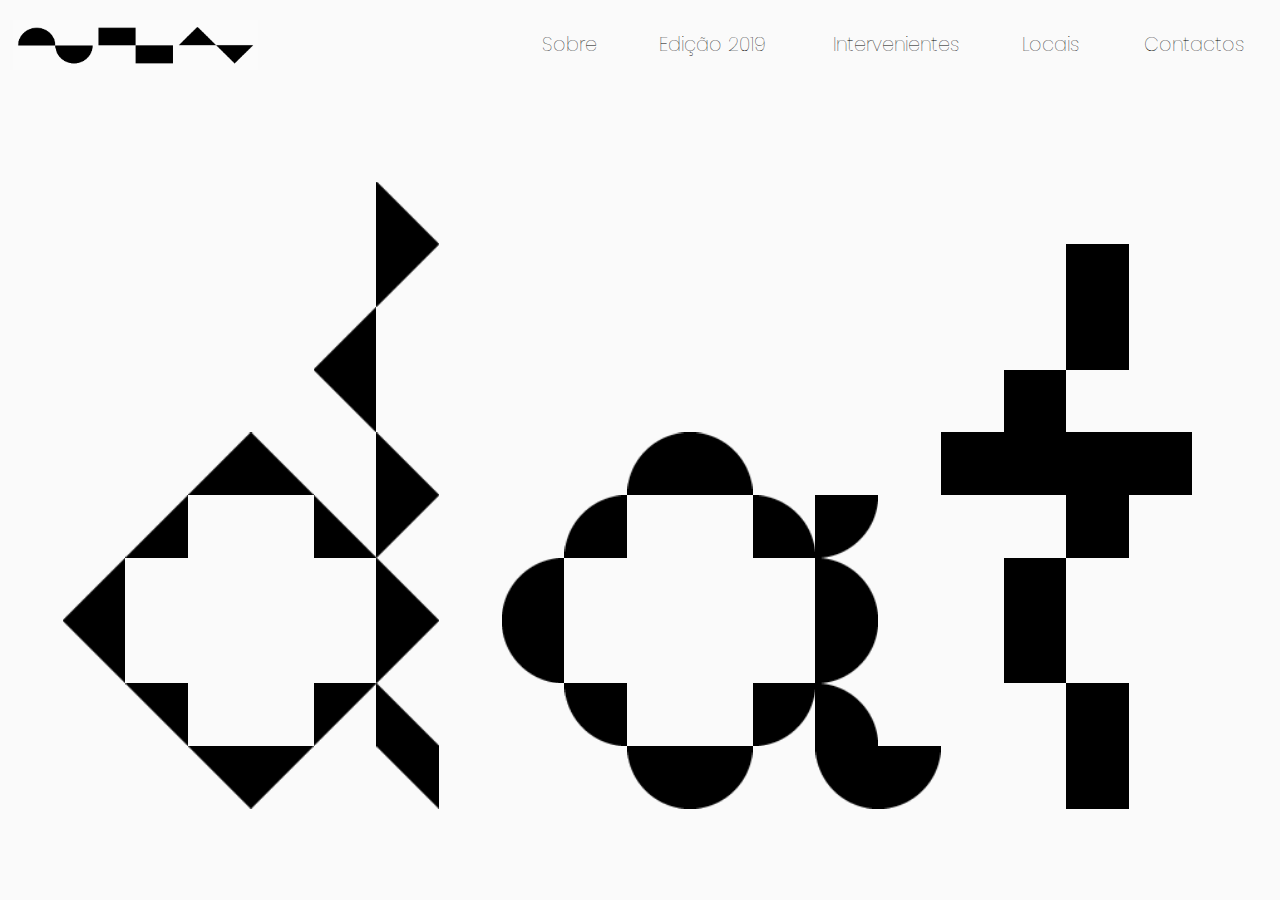
==== index.html @ 5a1252c8 "just... a lot" ====
<!DOCTYPE html>
<html lang="pt">
<head>
    <meta charset="UTF-8">
    <title>DAT - Design, Arte e Tecnologia</title>

    <meta name="viewport" content="width=device-width, initial-scale=1">
    <link rel="stylesheet" href="css/style.css">
    <script src="JavaScript/p5.js"></script>
    <script src="JavaScript/sketch.js"></script>
    <link href="https://fonts.googleapis.com/css?family=Poppins:300,400,600" rel="stylesheet">

</head>

<body>

<header>
    <a href="index.html"><img src="images/logo.gif" height="75" width="360" alt="DAT">
    </a>
    <nav>
        <img src="images/menu.png" height="512" width="512" alt="menu hamburger">
        <ul>
            <li id="sobreID">Sobre</li>
            <li id="edicao2019ID">Edição 2019</li>
            <li id="intervenientesID">Intervenientes</li>
            <li id="locaisID">Locais</li>
            <li id="contactosID">Contactos</li>
        </ul>
    </nav>
</header>

<main>

    <div id="processingcanvas"></div>
    <hr>
    <div id="sobre">
        <h3 class="showSeccao">Sobre</h3>
        <div class="titulos">
            <p class="triangulos">design,</p>
            <p class="circulos">arte e</p>
            <p class="quadrados">tecnologia</p>
        </div>
        <p class="texto">
            “DAT: Design, Arte & Tecnologia” é um ciclo de conferências, conversas e workshops.
            Que se vai realizar anualmente no âmbito dos cursos de Licenciatura e Mestrado em Design e Multimédia
            da Faculdade de Ciências e de Tecnologia da Universidade de Coimbra. A primeira edição decorrerá em
            Abril de 2018, e terá a duração de 2 ou 3 dias que poderão ter lugar, em vários locais da cidade de
            Coimbra, como por exemplo no auditório do Museu da Ciência, no DARQ e no DEI. Esta acção de divulgação
            pública dentro e fora da Faculdade pretende não só mostrar o trabalho de diferentes profissionais cujo
            trabalho é amplamente reconhecido, como contribuir para a divulgação do cursos, os primeiros nesta área
            leccionados na Universidade de Coimbra. O programa é constituído por convidados de diversas áreas
            (Design Gráfico, Tipografia, Design de Interacção, Web Design, Arquitectura, Teoria do Design, Arte,
            Ilustração, Arte computacional, Cinema, etc.)
        </p>
    </div>
    <hr>
    <div id="edicao2019">
        <h3 class="showSeccao">Edição 2019</h3>
        <div id="edicao2019flex">
            <!-- primeiro til-->
            <div>
                <div class="agenda">
                </div>
                <div class="divHover">
                    <svg xmlns="http://www.w3.org/2000/svg" viewBox="0 300 515 250">
                        <path id="esquerdo0" d="M0 425L250 425l-125 -125z"></path>
                        <path id="direito0" d="M250 425L500 425l-125 125z"></path>
                        <g id="numero0" clip-path="url(#a)">
                            <path d="M218.41 455.39v-6.59l-6.56 6.59zm0 13.15L225 462l-6.59-6.56zm-6.56-6.54v-6.56l-6.59 6.56zm-6.59 6.59V462l-6.56 6.59zm13.15 13.15v-13.19l-6.56 6.59zm0 13.15l6.59-6.56-6.59-6.59zm0 13.15v-13.19l-6.56 6.59zm-32.87-52.61v-6.59a6.56 6.56 0 0 0-6.56 6.59zm0 13.15a6.6 6.6 0 0 0 6.59-6.59 6.6 6.6 0 0 0-6.59-6.56zM179 462v-6.56a6.34 6.34 0 0 0-4.65 1.93 6.27 6.27 0 0 0-1.93 4.63zm-6.59 6.59V462a6.56 6.56 0 0 0-6.56 6.59zm13.15 13.15v-13.19a6.58 6.58 0 0 0 0 13.15m0 13.15a6.57 6.57 0 0 0 4.65-11.22 6.3 6.3 0 0 0-4.65-1.93zm0 13.15v-13.15a6.58 6.58 0 1 0 0 13.15"/>
                        </g>
                        <g id="mes0" clip-path="url(#a)">
                            <path d="M492 353.5h-13.16v6.59H492zm6.57 6.59H492v6.57h6.57zm-19.74 0h-6.59v6.57h6.59zm26.33 6.57h-6.59v13.17h6.59zm-32.93 0h-6.57v13.17h6.57zm26.33 13.17H492v6.59h6.57zm-19.74 0h-6.59v6.59h6.59zm13.18 6.6h-13.16V393H492zm-39.4-26.34l-6.6-6.59-6.57 6.59zm6.57 6.57l-6.57-6.57v6.57zm-19.74 0v-6.57l-6.59 6.57zm-6.59 13.17v-13.16l-6.57 6.59zm19.76 6.59l6.57-6.59h-6.57zm-13.17 0v-6.59h-6.59zM446 393l6.59-6.57h-13.16zm-6.57 13.17l6.57-6.59V393l-6.57 6.57zm-26.24-52.67H400v6.59h13.17zM393.43 393v-26.33H400v-6.57h-6.59v-6.6h-6.57V393zm26.33-32.9h-6.57v6.57h6.57zm-59.15 0l-6.61-6.6-6.57 6.59zm6.57 6.57l6.59-6.57h-6.59zm0 0l-6.57-6.57v6.57zm-19.74 0v-6.57l-6.59 6.57zm19.74 13.17l6.59-6.57-6.59-6.59zm-26.33 0v-13.17l-6.57 6.59zM373.78 393l6.59-6.57h-6.59l-6.59-6.59v6.59zm-13.17-6.57l6.57-6.59h-6.57zm-13.17 0v-6.59h-6.59zM354 393l6.59-6.57h-13.14zm-39.23-32.9a6.61 6.61 0 0 0-6.59-6.59 6.61 6.61 0 0 0-6.57 6.59zm-13.17 0a6.58 6.58 0 1 0-13.17 0zm-19.76 6.57v-6.57a6.35 6.35 0 0 0-1.94-4.66 6.28 6.28 0 0 0-4.64-1.94v6.59a6.57 6.57 0 0 0 6.57 6.57m39.52 0a6.57 6.57 0 0 0-6.59-6.57v6.57zm-19.76 6.59a6.58 6.58 0 1 0 0-13.17zm-13.17-6.59v-6.57a6.57 6.57 0 0 0-6.59 6.57zm32.93 13.17a6.58 6.58 0 0 0 0-13.17zm-39.52 0v-13.16a6.58 6.58 0 1 0 0 13.17m19.76 6.59a6.58 6.58 0 0 0 0-13.17zm19.8 6.57a6.58 6.58 0 0 0 0-13.17zm-39.52 0v-13.17a6.58 6.58 0 1 0 0 13.17"/>
                        </g>
                    </svg>
                </div>
            </div>

            <!-- segundo til -->
            <div>
                <div class="agenda">
                </div>
                <div class="divHover">
                    <svg xmlns="http://www.w3.org/2000/svg" viewBox="0 300 515 250">
                        <path id="esquerdo1" d="M250 424.5H0a125 125 0 0 1 250 0z"></path>
                        <path id="direito1" d="M500 424.5H250a125 125 0 0 0 250 0z"></path>
                        <g id="numero1" clip-path="url(#a)">
                            <path d="M211.8 449h-13.2v6.61h13.2zm6.59 6.61h-6.59v6.59h6.59zm-19.78 0H192v6.59h6.61zM225 462.2h-6.61v13.22H225zm-33 0h-6.59v6.61H192zm26.4 13.22h-6.6V482h6.59zm-6.6 6.58h-6.61v6.61h6.61zm-6.61 6.61h-6.59v6.59h6.59zM225 508.4v-6.59h-26.39v-6.61H192v6.61h-6.59v6.59zm-52.79-52.79V449a6.59 6.59 0 0 0-6.59 6.61zm0 13.2a6.62 6.62 0 0 0 6.61-6.61 6.62 6.62 0 0 0-6.61-6.59zm-6.59-6.61v-6.59a6.37 6.37 0 0 0-4.67 1.94 6.29 6.29 0 0 0-1.95 4.65zm-6.62 6.61v-6.61a6.59 6.59 0 0 0-6.59 6.61zm13.2 13.2v-13.2a6.6 6.6 0 0 0 0 13.2m0 13.2a6.59 6.59 0 0 0 4.67-11.26 6.32 6.32 0 0 0-4.67-1.94zm0 13.2V495.2a6.6 6.6 0 1 0 0 13.2"/>
                        </g>
                        <g id="mes1" clip-path="url(#a)">
                            <path d="M499.8 359.8a6.6 6.6 0 1 0-13.2 0zm6.59 6.59a6.55 6.55 0 0 0-6.59-6.59v6.59zm-19.79 0v-6.59a6.59 6.59 0 0 0-6.61 6.59zm19.79 13.2a6.59 6.59 0 0 0 4.67-11.26 6.32 6.32 0 0 0-4.67-1.94zm-26.4 0v-13.2a6.6 6.6 0 1 0 0 13.2m19.81 6.61a6.59 6.59 0 0 0 6.59-6.61h-6.59zm-13.2 0v-6.6H480a6.63 6.63 0 0 0 6.61 6.61m6.59 6.59a6.59 6.59 0 0 0 6.61-6.59H486.6a6.55 6.55 0 0 0 6.59 6.59m-33-39.61H447v6.61h13.2zm6.59 6.61h-6.59v6.59h6.59zm-19.79 0h-6.61v6.59H447zm-6.61 6.59h-6.59v13.2h6.59zm26.4 13.2h-6.59v6.61h6.59zm-19.79 0h-6.61v6.61H447zm6.59 19.79v-6.58h6.61v-6.59H447v13.18zm-6.59 0h-6.61V406H447zm-26.4-39.58l-6.59-6.61-6.59 6.61zm-19.81 6.59v-6.59l-6.59-6.61v6.61zm26.4 0l-6.59-6.59v6.59zm-19.79 0v-6.59l-6.61 6.59zm-6.61 13.2v-13.2l-6.6 6.61zm0 13.2V379.6l-6.59 6.61zm-39.61-39.61H348v6.61h13.2zM381 359.8h-6.61v6.59H381zm-13.22 0h-6.59v6.59h6.59zm-19.79 0h-6.61v6.59H348zm26.4 6.59h-6.61v13.2h6.61zm-33 0h-6.59v13.2h6.59zm46.22 26.4v-6.59H381v-6.6h-6.61v13.2zm-19.81-13.2h-6.59v6.61h6.59zm-19.79 0h-6.61v6.61h6.6zm13.2 6.61H348v6.59h13.2zm-46.22-26.4a6.63 6.63 0 0 0-6.61-6.61 6.63 6.63 0 0 0-6.59 6.61zm-13.2 0a6.6 6.6 0 1 0-13.2 0zm-19.81 6.59v-6.59a6.37 6.37 0 0 0-1.94-4.67 6.3 6.3 0 0 0-4.65-1.94v6.61a6.59 6.59 0 0 0 6.59 6.59m39.63 0a6.59 6.59 0 0 0-6.61-6.59v6.59zM301.75 373a6.6 6.6 0 1 0 0-13.2zm-13.2-6.61v-6.59a6.59 6.59 0 0 0-6.61 6.59zm33 13.2a6.6 6.6 0 0 0 0-13.2zm-39.63 0v-13.2a6.6 6.6 0 1 0 0 13.2m19.81 6.61a6.6 6.6 0 0 0 0-13.2zm19.81 6.59a6.6 6.6 0 0 0 0-13.2zm-39.63 0V379.6a6.6 6.6 0 1 0 0 13.2"/>
                        </g>
                    </svg>
                </div>
            </div>

            <!-- terceiro til-->
            <div>
                <div class="agenda">
                </div>
                <div class="divHover">
                    <svg xmlns="http://www.w3.org/2000/svg" viewBox="0 300 515 250">
                        <path id="esquerdo2" d="M0 300h250v125H0z"></path>
                        <path id="direito2" d="M250 425h250v125H250z"></path>
                        <g id="numero2" clip-path="url(#a)">
                            <path d="M198.33 502.13l6.63 6.63 6.65-6.63zm-6.65-6.65l6.65 6.65v-6.65zm19.93 0v6.65l6.63-6.65zm-26.56-6.63l6.63 6.63v-6.63zm33.18 6.63l6.65-6.63-6.65-6.65zM205 482.21h6.65l-6.65-6.63zm6.65 0h6.63v-6.63zm-59.74-6.63h6.63v-6.65h-6.63zm6.63-6.65h6.65v-6.65h-6.69zm26.56 0h6.63v-6.65zm33.18 6.65l6.65-6.65-6.65-6.65zm-26.56-13.3h6.65v-6.63zm19.93 0h6.63l-6.63-6.63zM171.78 449v6.65h-6.63v6.63h6.63v46.48h6.65V449zm33.22 0l-6.63 6.65h13.28z"/>
                        </g>
                        <g id="mes2" clip-path="url(#a)">
                            <path d="M500.25 359.64a6.62 6.62 0 1 0-13.25 0zm6.61 6.61a6.57 6.57 0 0 0-6.61-6.61v6.61zm-19.86 0v-6.61a6.61 6.61 0 0 0-6.64 6.61zm19.86 13.25a6.61 6.61 0 0 0 4.69-11.3 6.34 6.34 0 0 0-4.69-1.95zm-26.5 0v-13.25a6.62 6.62 0 1 0 0 13.25m19.89 6.64a6.61 6.61 0 0 0 6.61-6.64h-6.61zm-13.25 0v-6.64h-6.64a6.65 6.65 0 0 0 6.64 6.64m6.61 6.61a6.61 6.61 0 0 0 6.64-6.61H487a6.57 6.57 0 0 0 6.61 6.61m-33.11-33.11l-6.64-6.64-6.61 6.64zm6.61 6.61l-6.61-6.61v6.61zm-19.86 0v-6.61l-6.64 6.61zm-6.64 13.25v-13.25l-6.61 6.64zm19.89 6.64l6.61-6.64h-6.61zm-13.25 0v-6.64h-6.64zm6.61 6.61l6.64-6.61h-13.25zM447.25 406l6.61-6.64v-6.61l-6.61 6.61zm-26.5-53H407.5v6.64h13.25zm-19.89 39.75v-26.5h6.64v-6.61h-6.64V353h-6.61v39.75zm26.5-33.11h-6.61v6.61h6.61zm-59.61 0a6.63 6.63 0 1 0-13.25 0zm6.61 6.61a6.39 6.39 0 0 0 4.69-1.95 6.32 6.32 0 0 0 1.95-4.67h-6.64zm0 0a6.57 6.57 0 0 0-6.61-6.61v6.61zm-19.86 0v-6.61a6.61 6.61 0 0 0-6.64 6.61zm19.86 13.25a6.61 6.61 0 0 0 4.69-11.3 6.34 6.34 0 0 0-4.69-1.95zm-26.5 0v-13.25a6.62 6.62 0 1 0 0 13.25M381 392.75a6.61 6.61 0 0 0 6.64-6.61H381a6.65 6.65 0 0 0-6.64-6.64v6.64a6.61 6.61 0 0 0 6.64 6.61m-13.25-6.61a6.61 6.61 0 0 0 6.61-6.64h-6.61zm-13.25 0v-6.64h-6.64a6.65 6.65 0 0 0 6.64 6.64m6.61 6.61a6.61 6.61 0 0 0 6.64-6.61H354.5a6.57 6.57 0 0 0 6.61 6.61M321.39 353h-6.64v6.64h6.64zm-13.27 0h-13.26v6.64h13.25zm-19.86 39.75v-26.5h6.61v-6.61h-6.61V353H275v6.64h6.61v33.11zM328 359.64h-6.61v6.61H328zm-13.25 0h-6.64v26.5h6.64zm19.89 6.61H328v26.5h6.64z"/>
                        </g>
                    </svg>
                </div>
            </div>
        </div>


    </div>
    <hr>
    <div id="intervenientes">
        <h3 class="showSeccao">Intervenientes</h3>
        <div class="pessoa">
            <div class="pessoaNome">
                <video class="video" width="1280" height="585" muted>
                    <source src="images/videos/mario_feliciano.webm" type="video/webm">
                    <source src="images/videos/mario_feliciano.ogv" type="video/ogg">
                    <source src="images/videos/mario_feliciano.mp4" type="video/mp4">
                </video>
            </div>

                <picture class="pessoaImagem">
                    <source  media="(min-width: 768px)" srcset="images/MarioFeliciano.jpg">
                    <source media="(max-width: 769px)" srcset="images/MarioFelicianoMobile.jpg">
                    <img src="images/MarioFeliciano.jpg" height="500" width="700" alt="Mário Feliciano"/>
                </picture>

            <div class="pessoaPeca">
                 <picture>
                     <source media="(max-width: 768px)" srcset="images/data/circulo_superior_esquerdo.png">
                     <img src="images/data/circulo_superior_direito.png" height="50" width="50" alt="">
                 </picture>
             </div>
             <div class="pessoaTexto">
                 <p> Mário Feliciano (born 1969) studied graphic design at IADE (Lisbon) until 1993. <br>
                     Before finishing his degree he started to work as a graphic designer at Surf Portugal magazine,
                     where he stayed there as art director during the next seven years. In 1994 he founded his design
                     studio (Secretonix) that produced a wide range of design projects from editorial to corporate design.
                     After having commissioned one typeface for Adobe (called Strumpf) and after publishing some of his early
                     work in other foundries, in 2001 he creates the Feliciano Type Foundry and starts to publish his own
                     designs and creating custom typefaces for clients around the world. He is a member of ATypI since 1997. In
                     2006 Mário was the local organiser of the annual conference held in Lisbon. He is also a member of AGI
                     (Alliance Graphique Internationale) since 2009. He is the author of several custom typefaces, such as:
                     Expresso (for the Portuguese weekly newspaper Expresso), Sueca (for the Swedish newspaper Svenska
                     Dagbladet),
                     Majerit (for the Spanish newspaper El País) and BesSans for Banco Espírito Santo. Feliciano's typefaces have
                     been used by a wide range of clients around the world, from big corporations to renowned international
                     publications such as Newsweek, The Sunday Times or Elle Magazine. His most popular typeface is Flama that
                     is used as a customised version on the Portuguese Passport and Citizen Card along with his other typeface
                     Merlo. In the recent years Mário has been working on expanding FTF's library and giving typographic
                     consultancy.
                 </p>
             </div>
         </div>

         <div class="pessoa">
             <div class="pessoaNome">
                 <video class="video" width="1280" height="585" muted>
                     <source src="images/videos/luna_maurer.webm" type="video/webm">
                     <source src="images/videos/luna_maurer.ogv" type="video/ogg">
                     <source src="images/videos/luna_maurer.mp4" type="video/mp4">
                 </video>
             </div>

             <picture class="pessoaImagem">
                 <source  media="(min-width: 768px)" srcset="images/LunaMaurer.jpg">
                 <source media="(max-width: 769px)" srcset="images/LunaMaurerMobile.jpg">
                 <img src="images/LunaMaurer.jpg" height="500" width="700" alt="Luna Maurer"/>
             </picture>

            <div class="pessoaPeca">
                <picture>
                    <source media="(max-width: 768px)" srcset="images/data/triangulo_superior_esquerdo.png">
                    <img src="images/data/triangulo_superior_direito.png" height="50" width="50" alt="">
                </picture>
            </div>
            <div class="pessoaTexto">
                <p> Luna runs the Amsterdam-based design studio Moniker with Roel Wouters. (They founded it in 2012 with
                    Jonathan Puckey.) Moniker “explores the characteristics of technology, how people use it, and how it
                    influences people’s daily lives. "They’ve taught media courses at the Gerrit Rietveld Academy, the
                    Sandberg Institute and at Yale University, and they regularly give workshops and lectures around the
                    world. Moniker, together with Edo Paulus, wrote Conditional Design, a manifesto and “experimental
                    playground”
                    that they have said is “based on the notion that designing a logic-based environment within which results
                    take shape are more interesting and fruitful than a directly designed object.” They tested these ideas
                    during weekly workshops, which were then posted online. The Conditional Design Workbook was published in
                    2013 by Valiz. Here, Maurer discusses what it means to break down complicated ideas, the importance of
                    having a guiding manifesto, and the difference (or lack thereof) between an artist and a designer.
                </p>
            </div>

        </div>

        <div class="pessoa">
            <div class="pessoaNome">
                <video class="video" width="1280" height="585" muted>
                    <source src="images/videos/thomas_castro.webm" type="video/webm">
                    <source src="images/videos/thomas_castro.ogv" type="video/ogg">
                    <source src="images/videos/thomas_castro.mp4" type="video/mp4">
                </video>
            </div>

            <picture class="pessoaImagem">
                <source  media="(min-width: 768px)" srcset="images/ThomasCastro.jpg">
                <source media="(max-width: 769px)" srcset="images/ThomasCastroMobile.jpg">
                <img src="images/ThomasCastro.jpg" height="500" width="700" alt="Thomas Castro"/>
            </picture>

            <div class="pessoaPeca">
                <picture>
                    <img src="images/data/quadrado.png" height="50" width="50" alt="">
                </picture>
            </div>
            <div class="pessoaTexto">
                <p>Thomas Castro founded LUST with Jeroen Barendse, and Dimitri Nieuwenhuizen, a multidisciplinary graphic
                    design practice established in 1996 by , based in The Hague, Netherlands. LUST works in a broad spectrum
                    of media including traditional printwork and book design, abstract cartography and data-visualisations, new
                    media and interactive installations, and architectural graphics. Moreover, LUST is deeply interested in
                    exploring new pathways for design at the cutting edge where new media and information technologies,
                    architecture
                    and urban systems and graphic design overlap. <br>
                    This fascination led to establishing LUSTlab in the summer of 2010. LUSTlab is more than a new form of
                    Research
                    & Development. LUSTlab goes further than observing, inventing and producing, by means of forming a platform
                    where
                    knowledge, issues and ideologies can be shared.
                    LUSTlab researches, generates hypotheses and makes unstable media stable again. The future of digital media
                    lies in the design of its use. Humanizing the unhuman, bringing the internet down to earth and finding the
                    missing link between the digital and the physical. The outcomes vary from (strategic) visions to new
                    communication tools, man-machine installations and physical products using digital content.
                </p>
            </div>
        </div>

    </div>
    <hr>
    <div id="locais">
        <!--<h2>Locais</h2> -->
        <h3 class="showSeccao">Locais</h3>
        <div class="fundo">

            <div class="molduras">
                <img src="images/CírculoQuadrado.png" height="2045" width="1235" alt="">
                <img class="darq" src="images/darqtitlocal-01.png" height="2045" width="1235" alt="LocalDarq">
            </div>
            <div class="molduras">
                <img src="images/QuadradoTriângulo.png" height="2045" width="1235" alt="">
                <img class="dei" src="images/deititlocal-01.png" height="2045" width="1235" alt="LocalDei">
            </div>
            <div class="molduras">
                <img src="images/TriânguloCírculo.png" height="2045" width="1235" alt="">
                <img class="museu" src="images/museutitlocal-01.png" height="2045" width="1235" alt="LocalMuseu">
            </div>
            <div class="fundo2">
                <img class="caixa" src="images/fundo.png" height="8543" width="21098" alt="">
                <img class="cruz" src="images/cruz.png" height="1561" width="1575" alt="">

                <div class="museuInfo">
                    <span class="localtipo"></span>

                    <picture>
                        <source  media="(min-width: 768px)" srcset="images/museu.jpg">
                        <source media="(max-width: 769px)" srcset="images/museumobile.jpg">
                        <img class="imagemlocal" src="images/museu.jpg" height="500" width="700" alt="museu"/>
                    </picture>

                    <div class="museutotal">
                        <img class="icon" src="images/localizacaopin.png" height="980" width="980" alt="icon local">
                        <p> 3000-272 Coimbra</p><br>
                        <img class="icon" src="images/webpin.png" height="512" width="512" alt="icon website">
                        <p>museudaciencia.org</p><br>
                        <img class="icon" src="images/telefonepin.png" height="512" width="512" alt="icon telefone">

                        <p> 239 854 350</p><br>
                    </div>
                </div>

                <div class="darqInfo">
                    <span class="localtipo"></span>
                    <picture>
                        <source  media="(min-width: 768px)" srcset="images/darq.jpg">
                        <source media="(max-width: 769px)" srcset="images/darqmobile.jpg">
                        <img  class="imagemlocal" src="images/darq.jpg" height="500" width="700" alt="darq"/>
                    </picture>

                    <div>
                        <img class="icon" src="images/localizacaopin.png" height="980" width="980"  alt="icon local">
                        <p> Departamento de Arquitectura<br>
                            Universidade de Coimbra <br>
                            R. Colégio Novo, <br>
                            3000-143 Coimbra <br>
                        </p>
                    </div>
                </div>

                <div class="deiInfo">
                    <span class="localtipo"></span>
                    <picture>
                        <source  media="(min-width: 768px)" srcset="images/dei.jpg">
                        <source media="(max-width: 769px)" srcset="images/deimobile.jpg">
                        <img class="imagemlocal" src="images/dei.jpg" height="500" width="700" alt="icon local"/>
                    </picture>
                    <div>
                        <img class="icon" src="images/localizacaopin.png" height="980" width="980"  alt="icon local">
                        <p> Departamento de Engenharia Informática <br>
                            Universidade de Coimbra <br>
                            Pólo II - Pinhal de Marrocos, <br>
                            3030-290 Coimbra
                        </p>
                    </div>
                </div>
            </div>
        </div>


    </div>
    <hr>
    <div id="contactos">
        <h3 class="showSeccao">Contactos</h3>
        <div>
            <div class="animacaoContactos">
                <p></p>
                <div>
                    <img src="images/data/triangulo_superior_esquerdo.png" height="50" width="50" alt="">
                </div>
            </div>
            <a href="https://apps.uc.pt/mypage/faculty/uc26736/pt">Info</a>
        </div>

        <div>
            <div class="animacaoContactos">
                <p></p>
                <div>
                    <img src="images/data/quadrado.png" height="50" width="50" alt="">
                </div>
            </div>
            <a href="https://www.cisuc.uc.pt/people/show/2033">Info</a>
        </div>

        <video class="animacao" width="1280" height="585" muted>
            <source src="images/videos/animacao.webm" type="video/webm">
            <source src="images/videos/animacao.ogv" type="video/ogv">
            <source src="images/videos/animacao.mp4" type="video/mp4">
            <source src="images/videos/animacao.mov" type="video/mov">
        </video>
        <br>
        <div class="hiperligacao">
            <a class="facebook" href="https://facebook.com/" target="_blank">
                <picture>
                    <img src="images/facebook.png" height="413" width="413" alt="Facebook"/>
                </picture>
            </a><a
                class="uc" href="https://www.uc.pt/" target="_blank">
                <picture>
                    <img src="images/logoUC2.png" width="2060" height="1512" alt="Universidade de Coimbra">
                </picture>
            </a><a
                class="instagram" href="https://www.instagram.com/" target="_blank">
                <picture>
                    <img src="images/instagram.png" height="1083" width="1083" alt="">
                </picture>
            </a>
        </div>
    </div>
</main>


<script src="JavaScript/main.js"></script>
</body>

</html>
---- css/style.css ----
* {
    margin: 0;
    padding: 0;
}

hr {
    padding: 0;
    margin: 0;
}

@font-face {
    font-family: "Triângulos_Design";
    src: url("fonts/triangulos-design.ttf");
}

.triangulos {
    font-family: 'Triângulos_Design', sans-serif;
}

@font-face {
    font-family: "Círculos_Arte";
    src: url("fonts/circulos-arte.ttf");
}

.circulos {
    font-family: 'Círculos_Arte', sans-serif;
}

@font-face {
    font-family: "Quadrados_Tecnologia";
    src: url("fonts/quadrados-tecnologia.ttf");
}

.quadrados {
    font-family: 'Quadrados_Tecnologia', sans-serif;
}

body {
    font-family: 'Poppins', sans-serif;
    background: rgb(250, 250, 250);
    margin: 0;
    overflow: hidden;
}

header {
    position: sticky;
    height: 7vw;
    background: rgb(250, 250, 250);
    z-index: 3;
    top: 0;
}

header > a {
    display: inline-block;
    height: 7vw;
    padding-left: 1%;
}

header > a > img {
    height: 4vw;
    width: auto;
    position: relative;
    top: 50%;
    transform: translateY(-50%);

}

header > nav > img {
    display: none;
}

header > nav > ul {
    padding-left: 0;
    position: absolute;
    right: 0;
    top: 0;
    width: 60vw;
    height: 7vw;
    margin: 0;
    display: flex;
    /*justify-content: space-around;*/
    align-items: center;
}

header > nav > ul > li {
    display: inline-block;
    text-align: center;
    flex: 1;
    text-decoration: none;
    font-weight: lighter;
    color: black;
    font-size: 1.5vw;
}

header > nav > ul > li:nth-child(2), header > nav > ul > li:last-child {
    flex: 1.5;
}

header > nav > ul > li:nth-child(3) {
    flex: 1.7;
}

header > nav > ul > li:last-child {
    border-right: 0;
}

header > nav > ul > li:hover {
    font-weight: bold;
    cursor: pointer;
}

main {
    position: relative;
    scroll-snap-type: y mandatory;
    overflow-y: scroll;
    height: calc(100vh - 7vw);
}

.bold {
    font-weight: bold;
}

.showSeccao {
    display: none;
}

#processingcanvas {
    height: calc(100vh - 7vw);
    scroll-snap-align: start;
}

/*sobre*/

#sobre {
    min-height: calc(100vh - 7vw);
    position: relative;
    display: flex;
    justify-content: space-evenly;
    align-items: center;
    flex-wrap: wrap;
    scroll-snap-align: start;
}

#sobre > .titulos {
    font-size: 5em;
}

#sobre > .titulos > p {
    margin: 0;
}

#sobre > .texto {
    width: 56vw;
    line-height: 2.1em;

}

/*edição 2019*/

#edicao2019 {
    min-height: calc(100vh - 7vw);
    scroll-snap-align: start;
}

#edicao2019flex {
    height: calc(100vh - 7vw);
    display: flex;
    flex-wrap: wrap;
    align-items: center;
}

#edicao2019flex > div {
    flex: 1;
    position: relative;
}

#edicao2019flex > div > div:last-child {
    width: calc(100vw / 10 * 2);
    margin-left: auto;
    margin-right: auto;
    position: relative;
}

#edicao2019flex > div > div:last-child > svg {
    width: 100%;
    height: auto;
    position: absolute;
    top: calc(-100vw / 10 * 125 / 250);
}

.divHover:hover {
    width: calc(100vw / 8 * 2) !important;
}

.divHover:hover > svg {
    top: calc(-100vw / 10 * 125 / 250 - 1vw) !important;
}

.agenda {
    position: absolute;
    opacity: 0;
    left: 21%;
    top: -5.75vw;
    transition-duration: 0.5s;
    transition-property: opacity;
    line-height: 3.5vw;
}

.agenda > span {
    font-size: 3vw;
    line-height: 4vw;
}

.agenda > p {
    font-size: 1.25vw;
    line-height: 1.25vw;
    margin: 0;
}

/*intervinientes*/

#intervenientes {
    min-height: calc(100vh - 7vw);
    scroll-snap-align: start;
}

.pessoa {
    display: flex;
    flex-wrap: wrap;
    align-items: flex-end;
    justify-content: center;
    min-height: calc(100vh - 7vw);
    margin-bottom: 2.5vw;
}

.pessoaNome {
    order: 2;
    width: calc(100vw / 14 * 8);
    margin-left: 2vw;
    margin-bottom: 2vw;
}

.pessoaNome > video {
    width: calc(100vw / 14 * 6);
    height: auto;
}

.pessoaImagem {
    order: 1;
    margin-bottom: 2vw;
    width: calc(100vw / 14 * 4);
    text-align: right;
}

.pessoaImagem > img {
    width: calc(100vw / 14 * 3.5);
    height: auto;
}

.pessoaPeca {
    order: 3;
    width: calc(100vw / 14 * 4);
    align-self: flex-start;
    position: relative;
}

.pessoaPeca > picture > img {
    width: calc(100vw / 18);
    height: auto;
    position: absolute;
    right: 0;
}

.pessoaTexto {
    order: 4;
    align-self: flex-start;
    width: calc(100vw / 14 * 8);
    margin-left: 2vw;
}

/*locais*/

#locais {
    min-height: calc(100vh - 7vw);
    position: relative;
    scroll-snap-align: start;
}

.fundo {
    height: calc(100vh - 7vw);
    display: flex;
    align-items: center;
    justify-content:center;

}

.molduras {
    position: relative;
    margin: 0 5vw;
    display: inline-block;
}

.molduras > img:first-child {
    position: relative;
    top: 0;
    width: 20vw;
    height: auto;
}

.molduras > img:last-child {
    position: absolute;
    top: 0;
    left: 0;
    width: 20vw;
    height: auto;
}

.molduras > img:last-child:hover {
    transition-duration: 0.3s;
    width: 25vw;
    top: -10%;
    left: -5vw;
    cursor: pointer;
    margin: 0 calc(25vw / 6);
}

.fundo2 {
    width: 82vw;
    position: absolute;
    /*height: 33.2vw;*/
    left: 9vw;
    display: none;
    text-align: left;
}

.caixa {
    width: 82vw;
    height: auto;
    margin: auto;
}

.cruz {
    width: 5%;
    height: auto;
    position: absolute;
    top: 2vw;
    right: 2vw;
}

.imagemlocal {
    position: absolute;
    top: 50%;
    transform: translateY(-62%);
    left: 3vw;
    height: 25vw;
    width: auto;
    margin: 3vw;
}

.museuInfo div, .darqInfo div, .deiInfo div {
    width: 40%;
    position: absolute;
    top: 40%;
    right: 4vw;
}

.museuInfo .icon {
    position: relative;
}

.icon {
    height: 2vw;
    width: auto;
    position: absolute;
    top: 0.4vh;
    left: 0;
}

.fundo2 p {
    display: inline-block;
    font-size: 1.4vw;
    padding-left: 3vw;
}

.localtipo {
    display: inline-block;
    width: 35%;
    position: absolute;
    font-size: 4vw;
    top: 5.5vw;
    left: 50%;
    margin-left: 3vw;
}

/*contactos*/

#contactos {
    min-height: calc(100vh - 7vw);
    scroll-snap-align: start;
    position: relative;
}

#contactos > div:nth-child(2), #contactos > div:nth-child(3) {
    height: 9vw;
}

#contactos > div:nth-child(2) > a {
    position: relative;
    margin-left: 5vw;
    color: black;
}

#contactos > div:nth-child(3) > a {
    position: absolute;
    right: 0;
    margin-right: 5vw;
    margin-top: 5.8vw;
    color: black;
}

.animacaoContactos {
    position: relative;
    width: 40%;
    margin-left: 5vw;
}

.animacaoContactos > div {
    position: absolute;
    top: 0;
    width: 100%;
    height: 100%;
    background-color: rgb(250,250,250);
    animation-fill-mode: forwards;
    animation-duration: 3s;
}

#contactos > div:nth-child(2) {
    padding-top: 2vw;
}

#contactos > div:nth-child(2) > .animacaoContactos {
    width: 35%;
}

#contactos > div:nth-child(3) > .animacaoContactos {
    right: 0;
    margin-right: 5vw;
    position: absolute;
}

.animacaoContactos > p {
    position: relative;
    top: 25%;
    font-size: 5vw;
    line-height: 5vw;
}

#contactos > div:nth-child(3) > .animacaoContactos > p {
    text-align: right;
}

.animacaoContactos > div > img {
    position: absolute;
    height: 100%;
    width: auto;
}

#contactos > div:nth-child(2) > .animacaoContactos > div {
    right: 0;
}

#contactos > div:nth-child(3) > .animacaoContactos > div > img {
    right: 0;
}

@keyframes animacao {
    0% {
        width: 100%;
    }
    100% {
        width: calc(100% - 85%);
    }
}

.animacao {
    height: calc(100vh - 20vw);
    width: auto;
    position: relative;
    left: 50%;
    transform: translateX(-50%);
}

.hiperligacao {
    margin-left: 40%;
    width: 20%;
    height: 9vw;
    position: relative;
}

.hiperligacao > a {
    display: inline-block;
    position: absolute;
}

.hiperligacao picture {
    display: inline-block;
}

.facebook {
    top: 1.5vw;
    left: 0.5vw;
    height: 3vw;
}

.uc {
    top: 1vw;
    left: 50%;
    transform: translateX(-50%);
    height: 5vw;
}

.instagram {
    top: 1.5vw;
    right: 0.5vw;
    height: 3vw;
}

.facebook picture, .instagram picture {
    height: 3vw;
}

.uc picture {
    height: 5vw;
}

.facebook img, .instagram img {
    height: 3vw;
    width: auto;
}

.uc img {
    width: auto;
    height: 5vw;
}

.facebook:hover, .instagram:hover {
    top: 1vw;
}

.facebook:hover {
    left: 0;
}

.instagram:hover {
    right: 0;
}

.uc:hover {
    top: 0.5vw;
}

.facebook img:hover, .instagram img:hover {
    height: 4vw;
}

.uc img:hover {
    height: 6vw;
}

@media (max-width: 768px) {

    /*header */
    nav {
        display: flex;
        align-items: center;
    }

    header > nav > ul {
        width: 100%;
        transition-duration: 1s;
        transition-property: opacity;
        visibility: hidden;
        top: 7vw;
        font-size: 7vw;
        height: calc(100vh - 7vw);
        background-color: rgb(250, 250, 250);
        display: block;
    }

    header > nav > ul > li {
        width: 30%;
        text-align: left;
        margin: auto;
        display: block;
        font-size: 5vw;
        line-height: 16vw;
    }

    header > nav > img {
        display: block;
        width: auto;
        height: 7vw;
        position: absolute;
        right: 2vw;
        top: 50%;
        transform: translateY(-50%);
    }

    .show {
        visibility: visible;
    }

    /*seccoes*/

    .showSeccao {
        display: block;
        text-align: right;
        padding: 2vw 2vw 5vw 0;
        font-size: 5vw;
        height: 5vw;
        line-height: 5vw;
    }

    /*sobre*/

    #sobre > .texto{
        width: unset;
        margin-left: 2vw;
        margin-right: 2vw;
    }

    #sobre > .titulos{
        width: 100%;
        padding: 4vh 0;
        margin-left: 2vw;
    }

    #sobre > .titulos > p {
        font-size: 22vw;
    }

    /*edicao 2019*/
    #edicao2019flex {
        height: unset;
    }

    #edicao2019flex > div {
        flex: unset;
        width: 100%;
        height: calc(100vh - 19vw);
    }

    #edicao2019flex > div > div:last-child {
        width: 40%;
        top: 50%;
    }

    #edicao2019flex > div > div:last-child > svg {
        top: calc(-100vw / 10 * 125 / 250 * 6.8) !important;
    }

    .agenda {
        top: calc(50% - 13vw);
        left: 31%;
    }

    .agenda > p {
        font-size: 3vw;
        line-height: 4vw;
    }

    .agenda > span {
        font-size: 5vw;
        line-height: 6vw;
    }

    /*intervenientes*/
    .pessoaNome {
        order: 1;
        width: 100vw;
    }

    .pessoaNome > video {
        width: 70vw;
    }

    .pessoaImagem {
        order: 2;
        width: 100%;
        text-align: left;
    }

    .pessoaImagem > img {
        width: 100%;
        height: auto;
        margin: unset;
    }

    .pessoaTexto {
        order: 3;
        width: 100vw;
        margin-right: 2vw;
    }

    .pessoaPeca {
        order: 4;
        width: 100vw;
        height: 7vw;
        margin: 2vw 0 2.5vw 2vw;
    }

    .pessoaPeca > picture > img {
        width: 7vw;
        right: unset;
        left: 0;
    }

    /*LOCAIS*/

    .fundo {
        height: unset;
        width: unset;
    }

    .molduras {
        display: none;
    }

    .fundo2 {
        width: 100vw;
        position: relative;
        height: unset;
        display: block;
        left: unset;
    }

    .caixa, .cruz {
        display: none;
    }

    .imagemlocal {
        position: relative;
        top: unset;
        left: 0;
        transform: unset;
        width: 100%;
        height: auto;
        margin: unset;
        padding: 4vh 0;
    }

    .museuInfo, .darqInfo, .deiInfo {
        position: relative;
    }

    .museuInfo div, .darqInfo div, .deiInfo div {
        width: calc(100% - 3vw);
        position: relative;
        top: 0;
        right: unset;
        margin: 0 0 5vw 3vw;
    }

    .fundo2 p {
        display: inline-block;
        font-size: 1em;
        line-height: 2em;
    }

    .localtipo {
        display: block;
        position: relative;
        font-size: 16vw;
        width: unset;
        top: 0;
        left: 0;
        margin-left: 3vw;
        line-height: 16vw;
        padding: 2vh 0;
    }

    .icon{
        height:1em;
    }

    /*footer*/
    .animacao{
        width: 65vw;
        height: auto;
    }

}

@media (min-width: 769px) and (max-width: 1024px) {
    .animacao{
        width: 100%;
        height: auto;
        left: unset;
        transform: unset;
    }
}

@media (min-width: 1024px) {

}
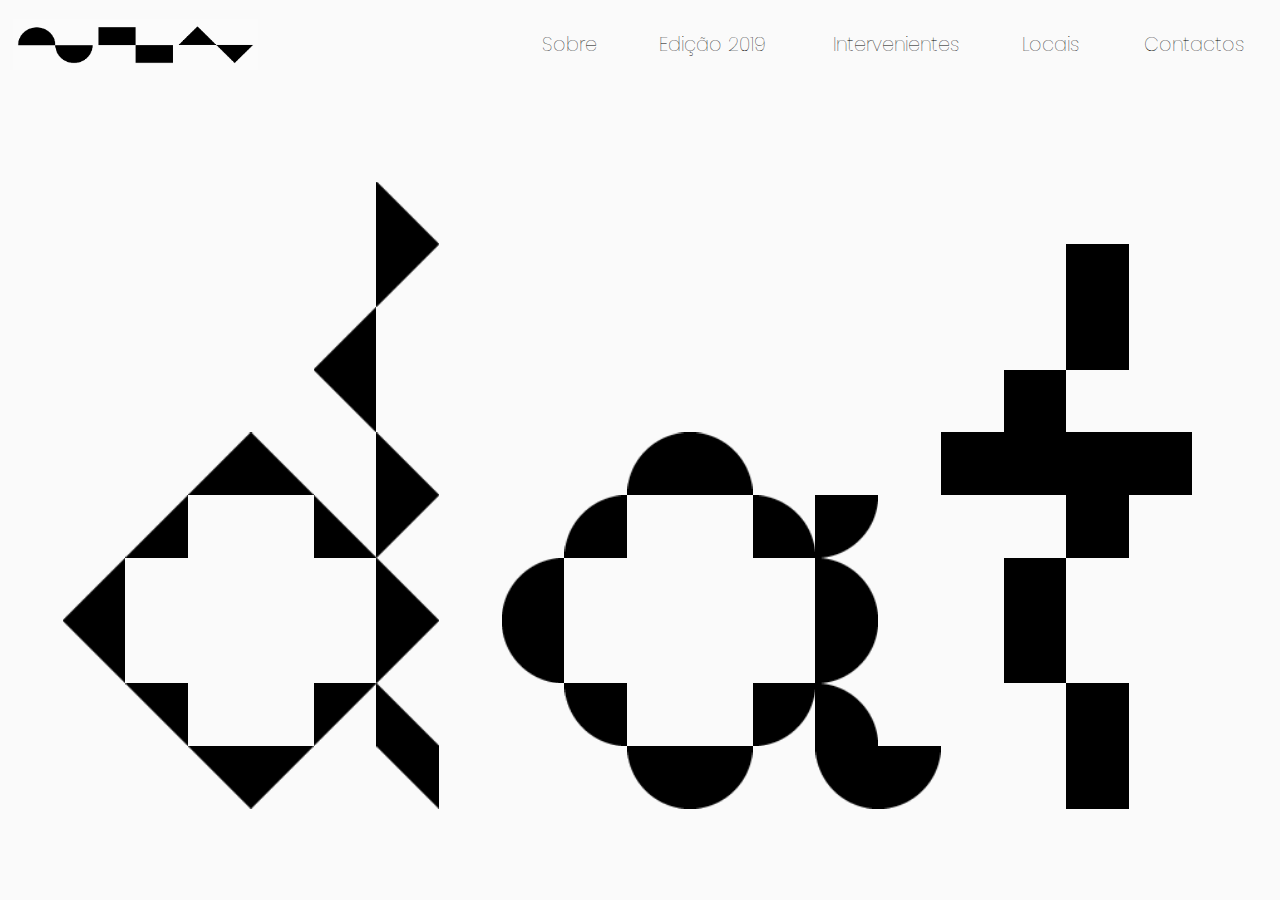
==== commit bb926626: "menu centrado" ====
--- a/index.html
+++ b/index.html
@@ -331,7 +331,7 @@
                     <img src="images/data/triangulo_superior_esquerdo.png" height="50" width="50" alt="">
                 </div>
             </div>
-            <a href="https://apps.uc.pt/mypage/faculty/uc26736/pt">Info</a>
+            <a href="https://apps.uc.pt/mypage/faculty/uc26736/pt" target="_blank">Info</a>
         </div>
 
         <div>
@@ -341,7 +341,7 @@
                     <img src="images/data/quadrado.png" height="50" width="50" alt="">
                 </div>
             </div>
-            <a href="https://www.cisuc.uc.pt/people/show/2033">Info</a>
+            <a href="https://www.cisuc.uc.pt/people/show/2033" target="_blank">Info</a>
         </div>
 
         <video class="animacao" width="1280" height="585" muted>
--- a/css/style.css
+++ b/css/style.css
@@ -52,17 +52,13 @@
 
 header > a {
     display: inline-block;
-    height: 7vw;
-    padding-left: 1%;
+    height: 4vw;
+    padding: 1.5vw 0 0 1%;
 }
 
 header > a > img {
     height: 4vw;
     width: auto;
-    position: relative;
-    top: 50%;
-    transform: translateY(-50%);
-
 }
 
 header > nav > img {
@@ -570,10 +566,6 @@
 @media (max-width: 768px) {
 
     /*header */
-    nav {
-        display: flex;
-        align-items: center;
-    }
 
     header > nav > ul {
         width: 100%;
@@ -581,19 +573,18 @@
         transition-property: opacity;
         visibility: hidden;
         top: 7vw;
-        font-size: 7vw;
         height: calc(100vh - 7vw);
         background-color: rgb(250, 250, 250);
-        display: block;
+        flex-direction: column;
+        justify-content: center;
     }
 
     header > nav > ul > li {
         width: 30%;
         text-align: left;
-        margin: auto;
-        display: block;
         font-size: 5vw;
         line-height: 16vw;
+        flex: unset !important;
     }
 
     header > nav > img {
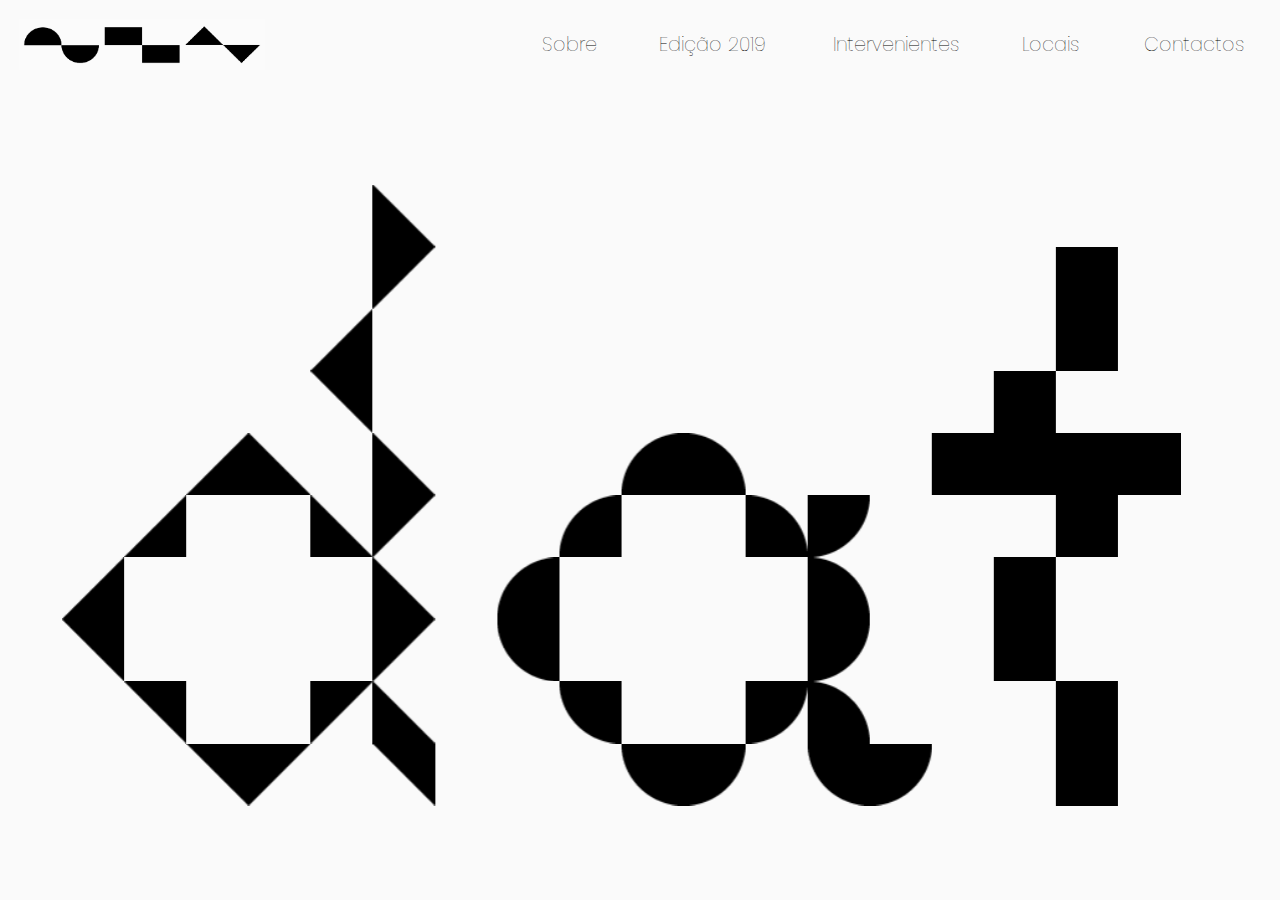
==== commit 18837c7a: "finalmente acabado?" ====
--- a/index.html
+++ b/index.html
@@ -65,12 +65,8 @@
                     <svg xmlns="http://www.w3.org/2000/svg" viewBox="0 300 515 250">
                         <path id="esquerdo0" d="M0 425L250 425l-125 -125z"></path>
                         <path id="direito0" d="M250 425L500 425l-125 125z"></path>
-                        <g id="numero0" clip-path="url(#a)">
-                            <path d="M218.41 455.39v-6.59l-6.56 6.59zm0 13.15L225 462l-6.59-6.56zm-6.56-6.54v-6.56l-6.59 6.56zm-6.59 6.59V462l-6.56 6.59zm13.15 13.15v-13.19l-6.56 6.59zm0 13.15l6.59-6.56-6.59-6.59zm0 13.15v-13.19l-6.56 6.59zm-32.87-52.61v-6.59a6.56 6.56 0 0 0-6.56 6.59zm0 13.15a6.6 6.6 0 0 0 6.59-6.59 6.6 6.6 0 0 0-6.59-6.56zM179 462v-6.56a6.34 6.34 0 0 0-4.65 1.93 6.27 6.27 0 0 0-1.93 4.63zm-6.59 6.59V462a6.56 6.56 0 0 0-6.56 6.59zm13.15 13.15v-13.19a6.58 6.58 0 0 0 0 13.15m0 13.15a6.57 6.57 0 0 0 4.65-11.22 6.3 6.3 0 0 0-4.65-1.93zm0 13.15v-13.15a6.58 6.58 0 1 0 0 13.15"/>
-                        </g>
-                        <g id="mes0" clip-path="url(#a)">
-                            <path d="M492 353.5h-13.16v6.59H492zm6.57 6.59H492v6.57h6.57zm-19.74 0h-6.59v6.57h6.59zm26.33 6.57h-6.59v13.17h6.59zm-32.93 0h-6.57v13.17h6.57zm26.33 13.17H492v6.59h6.57zm-19.74 0h-6.59v6.59h6.59zm13.18 6.6h-13.16V393H492zm-39.4-26.34l-6.6-6.59-6.57 6.59zm6.57 6.57l-6.57-6.57v6.57zm-19.74 0v-6.57l-6.59 6.57zm-6.59 13.17v-13.16l-6.57 6.59zm19.76 6.59l6.57-6.59h-6.57zm-13.17 0v-6.59h-6.59zM446 393l6.59-6.57h-13.16zm-6.57 13.17l6.57-6.59V393l-6.57 6.57zm-26.24-52.67H400v6.59h13.17zM393.43 393v-26.33H400v-6.57h-6.59v-6.6h-6.57V393zm26.33-32.9h-6.57v6.57h6.57zm-59.15 0l-6.61-6.6-6.57 6.59zm6.57 6.57l6.59-6.57h-6.59zm0 0l-6.57-6.57v6.57zm-19.74 0v-6.57l-6.59 6.57zm19.74 13.17l6.59-6.57-6.59-6.59zm-26.33 0v-13.17l-6.57 6.59zM373.78 393l6.59-6.57h-6.59l-6.59-6.59v6.59zm-13.17-6.57l6.57-6.59h-6.57zm-13.17 0v-6.59h-6.59zM354 393l6.59-6.57h-13.14zm-39.23-32.9a6.61 6.61 0 0 0-6.59-6.59 6.61 6.61 0 0 0-6.57 6.59zm-13.17 0a6.58 6.58 0 1 0-13.17 0zm-19.76 6.57v-6.57a6.35 6.35 0 0 0-1.94-4.66 6.28 6.28 0 0 0-4.64-1.94v6.59a6.57 6.57 0 0 0 6.57 6.57m39.52 0a6.57 6.57 0 0 0-6.59-6.57v6.57zm-19.76 6.59a6.58 6.58 0 1 0 0-13.17zm-13.17-6.59v-6.57a6.57 6.57 0 0 0-6.59 6.57zm32.93 13.17a6.58 6.58 0 0 0 0-13.17zm-39.52 0v-13.16a6.58 6.58 0 1 0 0 13.17m19.76 6.59a6.58 6.58 0 0 0 0-13.17zm19.8 6.57a6.58 6.58 0 0 0 0-13.17zm-39.52 0v-13.17a6.58 6.58 0 1 0 0 13.17"/>
-                        </g>
+                        <path id="numero0" d="M218.41 455.39v-6.59l-6.56 6.59zm0 13.15L225 462l-6.59-6.56zm-6.56-6.54v-6.56l-6.59 6.56zm-6.59 6.59V462l-6.56 6.59zm13.15 13.15v-13.19l-6.56 6.59zm0 13.15l6.59-6.56-6.59-6.59zm0 13.15v-13.19l-6.56 6.59zm-32.87-52.61v-6.59a6.56 6.56 0 0 0-6.56 6.59zm0 13.15a6.6 6.6 0 0 0 6.59-6.59 6.6 6.6 0 0 0-6.59-6.56zM179 462v-6.56a6.34 6.34 0 0 0-4.65 1.93 6.27 6.27 0 0 0-1.93 4.63zm-6.59 6.59V462a6.56 6.56 0 0 0-6.56 6.59zm13.15 13.15v-13.19a6.58 6.58 0 0 0 0 13.15m0 13.15a6.57 6.57 0 0 0 4.65-11.22 6.3 6.3 0 0 0-4.65-1.93zm0 13.15v-13.15a6.58 6.58 0 1 0 0 13.15"></path>
+                        <path id="mes0" d="M492 353.5h-13.16v6.59H492zm6.57 6.59H492v6.57h6.57zm-19.74 0h-6.59v6.57h6.59zm26.33 6.57h-6.59v13.17h6.59zm-32.93 0h-6.57v13.17h6.57zm26.33 13.17H492v6.59h6.57zm-19.74 0h-6.59v6.59h6.59zm13.18 6.6h-13.16V393H492zm-39.4-26.34l-6.6-6.59-6.57 6.59zm6.57 6.57l-6.57-6.57v6.57zm-19.74 0v-6.57l-6.59 6.57zm-6.59 13.17v-13.16l-6.57 6.59zm19.76 6.59l6.57-6.59h-6.57zm-13.17 0v-6.59h-6.59zM446 393l6.59-6.57h-13.16zm-6.57 13.17l6.57-6.59V393l-6.57 6.57zm-26.24-52.67H400v6.59h13.17zM393.43 393v-26.33H400v-6.57h-6.59v-6.6h-6.57V393zm26.33-32.9h-6.57v6.57h6.57zm-59.15 0l-6.61-6.6-6.57 6.59zm6.57 6.57l6.59-6.57h-6.59zm0 0l-6.57-6.57v6.57zm-19.74 0v-6.57l-6.59 6.57zm19.74 13.17l6.59-6.57-6.59-6.59zm-26.33 0v-13.17l-6.57 6.59zM373.78 393l6.59-6.57h-6.59l-6.59-6.59v6.59zm-13.17-6.57l6.57-6.59h-6.57zm-13.17 0v-6.59h-6.59zM354 393l6.59-6.57h-13.14zm-39.23-32.9a6.61 6.61 0 0 0-6.59-6.59 6.61 6.61 0 0 0-6.57 6.59zm-13.17 0a6.58 6.58 0 1 0-13.17 0zm-19.76 6.57v-6.57a6.35 6.35 0 0 0-1.94-4.66 6.28 6.28 0 0 0-4.64-1.94v6.59a6.57 6.57 0 0 0 6.57 6.57m39.52 0a6.57 6.57 0 0 0-6.59-6.57v6.57zm-19.76 6.59a6.58 6.58 0 1 0 0-13.17zm-13.17-6.59v-6.57a6.57 6.57 0 0 0-6.59 6.57zm32.93 13.17a6.58 6.58 0 0 0 0-13.17zm-39.52 0v-13.16a6.58 6.58 0 1 0 0 13.17m19.76 6.59a6.58 6.58 0 0 0 0-13.17zm19.8 6.57a6.58 6.58 0 0 0 0-13.17zm-39.52 0v-13.17a6.58 6.58 0 1 0 0 13.17"></path>
                     </svg>
                 </div>
             </div>
@@ -83,12 +79,8 @@
                     <svg xmlns="http://www.w3.org/2000/svg" viewBox="0 300 515 250">
                         <path id="esquerdo1" d="M250 424.5H0a125 125 0 0 1 250 0z"></path>
                         <path id="direito1" d="M500 424.5H250a125 125 0 0 0 250 0z"></path>
-                        <g id="numero1" clip-path="url(#a)">
-                            <path d="M211.8 449h-13.2v6.61h13.2zm6.59 6.61h-6.59v6.59h6.59zm-19.78 0H192v6.59h6.61zM225 462.2h-6.61v13.22H225zm-33 0h-6.59v6.61H192zm26.4 13.22h-6.6V482h6.59zm-6.6 6.58h-6.61v6.61h6.61zm-6.61 6.61h-6.59v6.59h6.59zM225 508.4v-6.59h-26.39v-6.61H192v6.61h-6.59v6.59zm-52.79-52.79V449a6.59 6.59 0 0 0-6.59 6.61zm0 13.2a6.62 6.62 0 0 0 6.61-6.61 6.62 6.62 0 0 0-6.61-6.59zm-6.59-6.61v-6.59a6.37 6.37 0 0 0-4.67 1.94 6.29 6.29 0 0 0-1.95 4.65zm-6.62 6.61v-6.61a6.59 6.59 0 0 0-6.59 6.61zm13.2 13.2v-13.2a6.6 6.6 0 0 0 0 13.2m0 13.2a6.59 6.59 0 0 0 4.67-11.26 6.32 6.32 0 0 0-4.67-1.94zm0 13.2V495.2a6.6 6.6 0 1 0 0 13.2"/>
-                        </g>
-                        <g id="mes1" clip-path="url(#a)">
-                            <path d="M499.8 359.8a6.6 6.6 0 1 0-13.2 0zm6.59 6.59a6.55 6.55 0 0 0-6.59-6.59v6.59zm-19.79 0v-6.59a6.59 6.59 0 0 0-6.61 6.59zm19.79 13.2a6.59 6.59 0 0 0 4.67-11.26 6.32 6.32 0 0 0-4.67-1.94zm-26.4 0v-13.2a6.6 6.6 0 1 0 0 13.2m19.81 6.61a6.59 6.59 0 0 0 6.59-6.61h-6.59zm-13.2 0v-6.6H480a6.63 6.63 0 0 0 6.61 6.61m6.59 6.59a6.59 6.59 0 0 0 6.61-6.59H486.6a6.55 6.55 0 0 0 6.59 6.59m-33-39.61H447v6.61h13.2zm6.59 6.61h-6.59v6.59h6.59zm-19.79 0h-6.61v6.59H447zm-6.61 6.59h-6.59v13.2h6.59zm26.4 13.2h-6.59v6.61h6.59zm-19.79 0h-6.61v6.61H447zm6.59 19.79v-6.58h6.61v-6.59H447v13.18zm-6.59 0h-6.61V406H447zm-26.4-39.58l-6.59-6.61-6.59 6.61zm-19.81 6.59v-6.59l-6.59-6.61v6.61zm26.4 0l-6.59-6.59v6.59zm-19.79 0v-6.59l-6.61 6.59zm-6.61 13.2v-13.2l-6.6 6.61zm0 13.2V379.6l-6.59 6.61zm-39.61-39.61H348v6.61h13.2zM381 359.8h-6.61v6.59H381zm-13.22 0h-6.59v6.59h6.59zm-19.79 0h-6.61v6.59H348zm26.4 6.59h-6.61v13.2h6.61zm-33 0h-6.59v13.2h6.59zm46.22 26.4v-6.59H381v-6.6h-6.61v13.2zm-19.81-13.2h-6.59v6.61h6.59zm-19.79 0h-6.61v6.61h6.6zm13.2 6.61H348v6.59h13.2zm-46.22-26.4a6.63 6.63 0 0 0-6.61-6.61 6.63 6.63 0 0 0-6.59 6.61zm-13.2 0a6.6 6.6 0 1 0-13.2 0zm-19.81 6.59v-6.59a6.37 6.37 0 0 0-1.94-4.67 6.3 6.3 0 0 0-4.65-1.94v6.61a6.59 6.59 0 0 0 6.59 6.59m39.63 0a6.59 6.59 0 0 0-6.61-6.59v6.59zM301.75 373a6.6 6.6 0 1 0 0-13.2zm-13.2-6.61v-6.59a6.59 6.59 0 0 0-6.61 6.59zm33 13.2a6.6 6.6 0 0 0 0-13.2zm-39.63 0v-13.2a6.6 6.6 0 1 0 0 13.2m19.81 6.61a6.6 6.6 0 0 0 0-13.2zm19.81 6.59a6.6 6.6 0 0 0 0-13.2zm-39.63 0V379.6a6.6 6.6 0 1 0 0 13.2"/>
-                        </g>
+                        <path id="numero1" d="M211.8 449h-13.2v6.61h13.2zm6.59 6.61h-6.59v6.59h6.59zm-19.78 0H192v6.59h6.61zM225 462.2h-6.61v13.22H225zm-33 0h-6.59v6.61H192zm26.4 13.22h-6.6V482h6.59zm-6.6 6.58h-6.61v6.61h6.61zm-6.61 6.61h-6.59v6.59h6.59zM225 508.4v-6.59h-26.39v-6.61H192v6.61h-6.59v6.59zm-52.79-52.79V449a6.59 6.59 0 0 0-6.59 6.61zm0 13.2a6.62 6.62 0 0 0 6.61-6.61 6.62 6.62 0 0 0-6.61-6.59zm-6.59-6.61v-6.59a6.37 6.37 0 0 0-4.67 1.94 6.29 6.29 0 0 0-1.95 4.65zm-6.62 6.61v-6.61a6.59 6.59 0 0 0-6.59 6.61zm13.2 13.2v-13.2a6.6 6.6 0 0 0 0 13.2m0 13.2a6.59 6.59 0 0 0 4.67-11.26 6.32 6.32 0 0 0-4.67-1.94zm0 13.2V495.2a6.6 6.6 0 1 0 0 13.2"></path>
+                        <path id="mes1" d="M499.8 359.8a6.6 6.6 0 1 0-13.2 0zm6.59 6.59a6.55 6.55 0 0 0-6.59-6.59v6.59zm-19.79 0v-6.59a6.59 6.59 0 0 0-6.61 6.59zm19.79 13.2a6.59 6.59 0 0 0 4.67-11.26 6.32 6.32 0 0 0-4.67-1.94zm-26.4 0v-13.2a6.6 6.6 0 1 0 0 13.2m19.81 6.61a6.59 6.59 0 0 0 6.59-6.61h-6.59zm-13.2 0v-6.6H480a6.63 6.63 0 0 0 6.61 6.61m6.59 6.59a6.59 6.59 0 0 0 6.61-6.59H486.6a6.55 6.55 0 0 0 6.59 6.59m-33-39.61H447v6.61h13.2zm6.59 6.61h-6.59v6.59h6.59zm-19.79 0h-6.61v6.59H447zm-6.61 6.59h-6.59v13.2h6.59zm26.4 13.2h-6.59v6.61h6.59zm-19.79 0h-6.61v6.61H447zm6.59 19.79v-6.58h6.61v-6.59H447v13.18zm-6.59 0h-6.61V406H447zm-26.4-39.58l-6.59-6.61-6.59 6.61zm-19.81 6.59v-6.59l-6.59-6.61v6.61zm26.4 0l-6.59-6.59v6.59zm-19.79 0v-6.59l-6.61 6.59zm-6.61 13.2v-13.2l-6.6 6.61zm0 13.2V379.6l-6.59 6.61zm-39.61-39.61H348v6.61h13.2zM381 359.8h-6.61v6.59H381zm-13.22 0h-6.59v6.59h6.59zm-19.79 0h-6.61v6.59H348zm26.4 6.59h-6.61v13.2h6.61zm-33 0h-6.59v13.2h6.59zm46.22 26.4v-6.59H381v-6.6h-6.61v13.2zm-19.81-13.2h-6.59v6.61h6.59zm-19.79 0h-6.61v6.61h6.6zm13.2 6.61H348v6.59h13.2zm-46.22-26.4a6.63 6.63 0 0 0-6.61-6.61 6.63 6.63 0 0 0-6.59 6.61zm-13.2 0a6.6 6.6 0 1 0-13.2 0zm-19.81 6.59v-6.59a6.37 6.37 0 0 0-1.94-4.67 6.3 6.3 0 0 0-4.65-1.94v6.61a6.59 6.59 0 0 0 6.59 6.59m39.63 0a6.59 6.59 0 0 0-6.61-6.59v6.59zM301.75 373a6.6 6.6 0 1 0 0-13.2zm-13.2-6.61v-6.59a6.59 6.59 0 0 0-6.61 6.59zm33 13.2a6.6 6.6 0 0 0 0-13.2zm-39.63 0v-13.2a6.6 6.6 0 1 0 0 13.2m19.81 6.61a6.6 6.6 0 0 0 0-13.2zm19.81 6.59a6.6 6.6 0 0 0 0-13.2zm-39.63 0V379.6a6.6 6.6 0 1 0 0 13.2"></path>
                     </svg>
                 </div>
             </div>
@@ -101,19 +93,15 @@
                     <svg xmlns="http://www.w3.org/2000/svg" viewBox="0 300 515 250">
                         <path id="esquerdo2" d="M0 300h250v125H0z"></path>
                         <path id="direito2" d="M250 425h250v125H250z"></path>
-                        <g id="numero2" clip-path="url(#a)">
-                            <path d="M198.33 502.13l6.63 6.63 6.65-6.63zm-6.65-6.65l6.65 6.65v-6.65zm19.93 0v6.65l6.63-6.65zm-26.56-6.63l6.63 6.63v-6.63zm33.18 6.63l6.65-6.63-6.65-6.65zM205 482.21h6.65l-6.65-6.63zm6.65 0h6.63v-6.63zm-59.74-6.63h6.63v-6.65h-6.63zm6.63-6.65h6.65v-6.65h-6.69zm26.56 0h6.63v-6.65zm33.18 6.65l6.65-6.65-6.65-6.65zm-26.56-13.3h6.65v-6.63zm19.93 0h6.63l-6.63-6.63zM171.78 449v6.65h-6.63v6.63h6.63v46.48h6.65V449zm33.22 0l-6.63 6.65h13.28z"/>
-                        </g>
-                        <g id="mes2" clip-path="url(#a)">
-                            <path d="M500.25 359.64a6.62 6.62 0 1 0-13.25 0zm6.61 6.61a6.57 6.57 0 0 0-6.61-6.61v6.61zm-19.86 0v-6.61a6.61 6.61 0 0 0-6.64 6.61zm19.86 13.25a6.61 6.61 0 0 0 4.69-11.3 6.34 6.34 0 0 0-4.69-1.95zm-26.5 0v-13.25a6.62 6.62 0 1 0 0 13.25m19.89 6.64a6.61 6.61 0 0 0 6.61-6.64h-6.61zm-13.25 0v-6.64h-6.64a6.65 6.65 0 0 0 6.64 6.64m6.61 6.61a6.61 6.61 0 0 0 6.64-6.61H487a6.57 6.57 0 0 0 6.61 6.61m-33.11-33.11l-6.64-6.64-6.61 6.64zm6.61 6.61l-6.61-6.61v6.61zm-19.86 0v-6.61l-6.64 6.61zm-6.64 13.25v-13.25l-6.61 6.64zm19.89 6.64l6.61-6.64h-6.61zm-13.25 0v-6.64h-6.64zm6.61 6.61l6.64-6.61h-13.25zM447.25 406l6.61-6.64v-6.61l-6.61 6.61zm-26.5-53H407.5v6.64h13.25zm-19.89 39.75v-26.5h6.64v-6.61h-6.64V353h-6.61v39.75zm26.5-33.11h-6.61v6.61h6.61zm-59.61 0a6.63 6.63 0 1 0-13.25 0zm6.61 6.61a6.39 6.39 0 0 0 4.69-1.95 6.32 6.32 0 0 0 1.95-4.67h-6.64zm0 0a6.57 6.57 0 0 0-6.61-6.61v6.61zm-19.86 0v-6.61a6.61 6.61 0 0 0-6.64 6.61zm19.86 13.25a6.61 6.61 0 0 0 4.69-11.3 6.34 6.34 0 0 0-4.69-1.95zm-26.5 0v-13.25a6.62 6.62 0 1 0 0 13.25M381 392.75a6.61 6.61 0 0 0 6.64-6.61H381a6.65 6.65 0 0 0-6.64-6.64v6.64a6.61 6.61 0 0 0 6.64 6.61m-13.25-6.61a6.61 6.61 0 0 0 6.61-6.64h-6.61zm-13.25 0v-6.64h-6.64a6.65 6.65 0 0 0 6.64 6.64m6.61 6.61a6.61 6.61 0 0 0 6.64-6.61H354.5a6.57 6.57 0 0 0 6.61 6.61M321.39 353h-6.64v6.64h6.64zm-13.27 0h-13.26v6.64h13.25zm-19.86 39.75v-26.5h6.61v-6.61h-6.61V353H275v6.64h6.61v33.11zM328 359.64h-6.61v6.61H328zm-13.25 0h-6.64v26.5h6.64zm19.89 6.61H328v26.5h6.64z"/>
-                        </g>
+                        <path id="numero2" d="M198.44 502.13l6.63 6.63 6.65-6.63zm-6.65-6.65l6.65 6.65v-6.65zm19.93 0v6.65l6.63-6.65zm-26.56-6.63l6.63 6.63v-6.63zm33.18 6.63l6.65-6.63-6.65-6.65zm-13.28-13.28h6.65l-6.65-6.63zm6.65 0h6.63v-6.63zm-53.11-13.28h6.63v-6.65h-6.63zm26.56 0h6.63v-6.65zm33.18 6.65l6.65-6.65-6.65-6.65zm-26.56-13.3h6.65v-6.63zm19.93 0h6.63l-6.63-6.63zM171.89 449v6.65h-6.65v6.63h6.65v46.48h6.63V449zm33.18 0l-6.63 6.65h13.28z"></path>
+                        <path id="mes2" d="M500.25 359.64a6.62 6.62 0 1 0-13.25 0zm6.61 6.61a6.57 6.57 0 0 0-6.61-6.61v6.61zm-19.86 0v-6.61a6.61 6.61 0 0 0-6.64 6.61zm19.86 13.25a6.61 6.61 0 0 0 4.69-11.3 6.34 6.34 0 0 0-4.69-1.95zm-26.5 0v-13.25a6.62 6.62 0 1 0 0 13.25m19.89 6.64a6.61 6.61 0 0 0 6.61-6.64h-6.61zm-13.25 0v-6.64h-6.64a6.65 6.65 0 0 0 6.64 6.64m6.61 6.61a6.61 6.61 0 0 0 6.64-6.61H487a6.57 6.57 0 0 0 6.61 6.61m-33.11-33.11l-6.64-6.64-6.61 6.64zm6.61 6.61l-6.61-6.61v6.61zm-19.86 0v-6.61l-6.64 6.61zm-6.64 13.25v-13.25l-6.61 6.64zm19.89 6.64l6.61-6.64h-6.61zm-13.25 0v-6.64h-6.64zm6.61 6.61l6.64-6.61h-13.25zM447.25 406l6.61-6.64v-6.61l-6.61 6.61zm-26.5-53H407.5v6.64h13.25zm-19.89 39.75v-26.5h6.64v-6.61h-6.64V353h-6.61v39.75zm26.5-33.11h-6.61v6.61h6.61zm-59.61 0a6.63 6.63 0 1 0-13.25 0zm6.61 6.61a6.39 6.39 0 0 0 4.69-1.95 6.32 6.32 0 0 0 1.95-4.67h-6.64zm0 0a6.57 6.57 0 0 0-6.61-6.61v6.61zm-19.86 0v-6.61a6.61 6.61 0 0 0-6.64 6.61zm19.86 13.25a6.61 6.61 0 0 0 4.69-11.3 6.34 6.34 0 0 0-4.69-1.95zm-26.5 0v-13.25a6.62 6.62 0 1 0 0 13.25M381 392.75a6.61 6.61 0 0 0 6.64-6.61H381a6.65 6.65 0 0 0-6.64-6.64v6.64a6.61 6.61 0 0 0 6.64 6.61m-13.25-6.61a6.61 6.61 0 0 0 6.61-6.64h-6.61zm-13.25 0v-6.64h-6.64a6.65 6.65 0 0 0 6.64 6.64m6.61 6.61a6.61 6.61 0 0 0 6.64-6.61H354.5a6.57 6.57 0 0 0 6.61 6.61M321.39 353h-6.64v6.64h6.64zm-13.27 0h-13.26v6.64h13.25zm-19.86 39.75v-26.5h6.61v-6.61h-6.61V353H275v6.64h6.61v33.11zM328 359.64h-6.61v6.61H328zm-13.25 0h-6.64v26.5h6.64zm19.89 6.61H328v26.5h6.64z"></path>
                     </svg>
                 </div>
             </div>
         </div>
 
-
-    </div>
+    </div>
+
     <hr>
     <div id="intervenientes">
         <h3 class="showSeccao">Intervenientes</h3>
@@ -160,44 +148,6 @@
              </div>
          </div>
 
-         <div class="pessoa">
-             <div class="pessoaNome">
-                 <video class="video" width="1280" height="585" muted>
-                     <source src="images/videos/luna_maurer.webm" type="video/webm">
-                     <source src="images/videos/luna_maurer.ogv" type="video/ogg">
-                     <source src="images/videos/luna_maurer.mp4" type="video/mp4">
-                 </video>
-             </div>
-
-             <picture class="pessoaImagem">
-                 <source  media="(min-width: 768px)" srcset="images/LunaMaurer.jpg">
-                 <source media="(max-width: 769px)" srcset="images/LunaMaurerMobile.jpg">
-                 <img src="images/LunaMaurer.jpg" height="500" width="700" alt="Luna Maurer"/>
-             </picture>
-
-            <div class="pessoaPeca">
-                <picture>
-                    <source media="(max-width: 768px)" srcset="images/data/triangulo_superior_esquerdo.png">
-                    <img src="images/data/triangulo_superior_direito.png" height="50" width="50" alt="">
-                </picture>
-            </div>
-            <div class="pessoaTexto">
-                <p> Luna runs the Amsterdam-based design studio Moniker with Roel Wouters. (They founded it in 2012 with
-                    Jonathan Puckey.) Moniker “explores the characteristics of technology, how people use it, and how it
-                    influences people’s daily lives. "They’ve taught media courses at the Gerrit Rietveld Academy, the
-                    Sandberg Institute and at Yale University, and they regularly give workshops and lectures around the
-                    world. Moniker, together with Edo Paulus, wrote Conditional Design, a manifesto and “experimental
-                    playground”
-                    that they have said is “based on the notion that designing a logic-based environment within which results
-                    take shape are more interesting and fruitful than a directly designed object.” They tested these ideas
-                    during weekly workshops, which were then posted online. The Conditional Design Workbook was published in
-                    2013 by Valiz. Here, Maurer discusses what it means to break down complicated ideas, the importance of
-                    having a guiding manifesto, and the difference (or lack thereof) between an artist and a designer.
-                </p>
-            </div>
-
-        </div>
-
         <div class="pessoa">
             <div class="pessoaNome">
                 <video class="video" width="1280" height="585" muted>
@@ -214,9 +164,7 @@
             </picture>
 
             <div class="pessoaPeca">
-                <picture>
-                    <img src="images/data/quadrado.png" height="50" width="50" alt="">
-                </picture>
+                <img src="images/data/quadrado.png" height="50" width="50" alt="">
             </div>
             <div class="pessoaTexto">
                 <p>Thomas Castro founded LUST with Jeroen Barendse, and Dimitri Nieuwenhuizen, a multidisciplinary graphic
@@ -239,34 +187,86 @@
             </div>
         </div>
 
+        <div class="pessoa">
+            <div class="pessoaNome">
+                <video class="video" width="1280" height="585" muted>
+                    <source src="images/videos/luna_maurer.webm" type="video/webm">
+                    <source src="images/videos/luna_maurer.ogv" type="video/ogg">
+                    <source src="images/videos/luna_maurer.mp4" type="video/mp4">
+                </video>
+            </div>
+
+            <picture class="pessoaImagem">
+                <source  media="(min-width: 768px)" srcset="images/LunaMaurer.jpg">
+                <source media="(max-width: 769px)" srcset="images/LunaMaurerMobile.jpg">
+                <img src="images/LunaMaurer.jpg" height="500" width="700" alt="Luna Maurer"/>
+            </picture>
+
+            <div class="pessoaPeca">
+                <picture>
+                    <source media="(max-width: 768px)" srcset="images/data/triangulo_superior_esquerdo.png">
+                    <img src="images/data/triangulo_superior_direito.png" height="50" width="50" alt="">
+                </picture>
+            </div>
+            <div class="pessoaTexto">
+                <p> Luna runs the Amsterdam-based design studio Moniker with Roel Wouters. (They founded it in 2012 with
+                    Jonathan Puckey.) Moniker “explores the characteristics of technology, how people use it, and how it
+                    influences people’s daily lives. "They’ve taught media courses at the Gerrit Rietveld Academy, the
+                    Sandberg Institute and at Yale University, and they regularly give workshops and lectures around the
+                    world. Moniker, together with Edo Paulus, wrote Conditional Design, a manifesto and “experimental
+                    playground”
+                    that they have said is “based on the notion that designing a logic-based environment within which results
+                    take shape are more interesting and fruitful than a directly designed object.” They tested these ideas
+                    during weekly workshops, which were then posted online. The Conditional Design Workbook was published in
+                    2013 by Valiz. Here, Maurer discusses what it means to break down complicated ideas, the importance of
+                    having a guiding manifesto, and the difference (or lack thereof) between an artist and a designer.
+                </p>
+            </div>
+        </div>
+
     </div>
     <hr>
     <div id="locais">
-        <!--<h2>Locais</h2> -->
         <h3 class="showSeccao">Locais</h3>
         <div class="fundo">
-
             <div class="molduras">
-                <img src="images/CírculoQuadrado.png" height="2045" width="1235" alt="">
+                <img class="CantoInferiorDireto" src="images/data/quadrado.png" height="50" width="50" alt="">
+                <img class="CantoInferiorEsquerdo" src="images/data/triangulo_inferior_esquerdo.png" height="50"
+                     width="50" alt="">
+                <img class="CantoSuperiorEsquerdo" src="images/data/circulo_superior_esquerdo.png" height="50"
+                     width="50" alt="">
                 <img class="darq" src="images/darqtitlocal-01.png" height="2045" width="1235" alt="LocalDarq">
             </div>
             <div class="molduras">
-                <img src="images/QuadradoTriângulo.png" height="2045" width="1235" alt="">
+                <img class="CantoInferiorDireto" src="images/data/triangulo_inferior_direito.png" height="50" width="50"
+                     alt="">
+                <img class="CantoInferiorEsquerdo" src="images/data/circulo_inferior_esquerdo.png" height="50"
+                     width="50" alt="">
+                <img class="CantoSuperiorEsquerdo" src="images/data/quadrado.png" height="50" width="50" alt="">
                 <img class="dei" src="images/deititlocal-01.png" height="2045" width="1235" alt="LocalDei">
             </div>
             <div class="molduras">
-                <img src="images/TriânguloCírculo.png" height="2045" width="1235" alt="">
+                <img class="CantoInferiorDireto" src="images/data/circulo_inferior_direito.png" height="50" width="50"
+                     alt="">
+                <img class="CantoInferiorEsquerdo" src="images/data/quadrado.png" height="50" width="50" alt="">
+                <img class="CantoSuperiorEsquerdo" src="images/data/triangulo_superior_esquerdo.png" height="50"
+                     width="50" alt="">
                 <img class="museu" src="images/museutitlocal-01.png" height="2045" width="1235" alt="LocalMuseu">
             </div>
             <div class="fundo2">
-                <img class="caixa" src="images/fundo.png" height="8543" width="21098" alt="">
+                <img class="CantoInferiorEsquerdo" src="images/data/triangulo_inferior_esquerdo.png" height="50"
+                     width="50" alt="">
+                <img class="CantoInferiorDireto" src="images/data/quadrado.png" height="50" width="50" alt="">
+                <img class="CantoSuperiorEsquerdo" src="images/data/circulo_superior_esquerdo.png" height="50"
+                     width="50" alt="">
+
                 <img class="cruz" src="images/cruz.png" height="1561" width="1575" alt="">
 
                 <div class="museuInfo">
                     <span class="localtipo"></span>
 
                     <picture>
-                        <source  media="(min-width: 768px)" srcset="images/museu.jpg">
+                        <source media="(min-width: 768px)" srcset="images/museu.jpg">
                         <source media="(max-width: 769px)" srcset="images/museumobile.jpg">
                         <img class="imagemlocal" src="images/museu.jpg" height="500" width="700" alt="museu"/>
                     </picture>
@@ -285,13 +285,13 @@
                 <div class="darqInfo">
                     <span class="localtipo"></span>
                     <picture>
-                        <source  media="(min-width: 768px)" srcset="images/darq.jpg">
+                        <source media="(min-width: 768px)" srcset="images/darq.jpg">
                         <source media="(max-width: 769px)" srcset="images/darqmobile.jpg">
-                        <img  class="imagemlocal" src="images/darq.jpg" height="500" width="700" alt="darq"/>
+                        <img class="imagemlocal" src="images/darq.jpg" height="500" width="700" alt="darq"/>
                     </picture>
 
                     <div>
-                        <img class="icon" src="images/localizacaopin.png" height="980" width="980"  alt="icon local">
+                        <img class="icon" src="images/localizacaopin.png" height="980" width="980" alt="icon local">
                         <p> Departamento de Arquitectura<br>
                             Universidade de Coimbra <br>
                             R. Colégio Novo, <br>
@@ -303,12 +303,12 @@
                 <div class="deiInfo">
                     <span class="localtipo"></span>
                     <picture>
-                        <source  media="(min-width: 768px)" srcset="images/dei.jpg">
+                        <source media="(min-width: 768px)" srcset="images/dei.jpg">
                         <source media="(max-width: 769px)" srcset="images/deimobile.jpg">
                         <img class="imagemlocal" src="images/dei.jpg" height="500" width="700" alt="icon local"/>
                     </picture>
                     <div>
-                        <img class="icon" src="images/localizacaopin.png" height="980" width="980"  alt="icon local">
+                        <img class="icon" src="images/localizacaopin.png" height="980" width="980" alt="icon local">
                         <p> Departamento de Engenharia Informática <br>
                             Universidade de Coimbra <br>
                             Pólo II - Pinhal de Marrocos, <br>
@@ -318,56 +318,54 @@
                 </div>
             </div>
         </div>
-
-
     </div>
     <hr>
     <div id="contactos">
         <h3 class="showSeccao">Contactos</h3>
-        <div>
-            <div class="animacaoContactos">
-                <p></p>
-                <div>
-                    <img src="images/data/triangulo_superior_esquerdo.png" height="50" width="50" alt="">
-                </div>
-            </div>
-            <a href="https://apps.uc.pt/mypage/faculty/uc26736/pt" target="_blank">Info</a>
-        </div>
-
-        <div>
-            <div class="animacaoContactos">
-                <p></p>
-                <div>
-                    <img src="images/data/quadrado.png" height="50" width="50" alt="">
-                </div>
-            </div>
-            <a href="https://www.cisuc.uc.pt/people/show/2033" target="_blank">Info</a>
-        </div>
-
-        <video class="animacao" width="1280" height="585" muted>
-            <source src="images/videos/animacao.webm" type="video/webm">
-            <source src="images/videos/animacao.ogv" type="video/ogv">
-            <source src="images/videos/animacao.mp4" type="video/mp4">
-            <source src="images/videos/animacao.mov" type="video/mov">
-        </video>
-        <br>
-        <div class="hiperligacao">
-            <a class="facebook" href="https://facebook.com/" target="_blank">
-                <picture>
-                    <img src="images/facebook.png" height="413" width="413" alt="Facebook"/>
-                </picture>
-            </a><a
-                class="uc" href="https://www.uc.pt/" target="_blank">
-                <picture>
-                    <img src="images/logoUC2.png" width="2060" height="1512" alt="Universidade de Coimbra">
-                </picture>
-            </a><a
-                class="instagram" href="https://www.instagram.com/" target="_blank">
-                <picture>
-                    <img src="images/instagram.png" height="1083" width="1083" alt="">
-                </picture>
-            </a>
-        </div>
+
+        <div class="conteudoContactos">
+            <div>
+                <div class="animacaoContactos">
+                    <p></p>
+                    <div>
+                        <img src="images/data/triangulo_superior_esquerdo.png" height="50" width="50" alt="">
+                    </div>
+                </div>
+                <a href="https://apps.uc.pt/mypage/faculty/uc26736/pt" target="_blank">Info</a>
+            </div>
+
+            <div>
+                <div class="animacaoContactos">
+                    <p></p>
+                    <div>
+                        <img src="images/data/quadrado.png" height="50" width="50" alt="">
+                    </div>
+                </div>
+                <a href="https://www.cisuc.uc.pt/people/show/2033" target="_blank">Info</a>
+            </div>
+
+            <div>
+                <video class="animacao" width="1280" height="585" muted>
+                    <source src="images/videos/animacao.webm" type="video/webm">
+                    <source src="images/videos/animacao.ogv" type="video/ogv">
+                    <source src="images/videos/animacao.mp4" type="video/mp4">
+                    <source src="images/videos/animacao.mov" type="video/mov">
+                </video>
+                <br>
+                <div class="hiperligacao">
+                    <a class="facebook" href="https://facebook.com/" target="_blank">
+                            <img src="images/facebook.png" height="413" width="413" alt="Facebook"/>
+                    </a><a
+                        class="uc" href="https://www.uc.pt/" target="_blank">
+                        <img src="images/logoUC2.png" width="2060" height="1512" alt="Universidade de Coimbra">
+                </a><a
+                        class="instagram" href="https://www.instagram.com/" target="_blank">
+                        <img src="images/instagram.png" height="1083" width="1083" alt="">
+                </a>
+                </div>
+            </div>
+        </div>
+
     </div>
 </main>
 
--- a/css/style.css
+++ b/css/style.css
@@ -53,7 +53,7 @@
 header > a {
     display: inline-block;
     height: 4vw;
-    padding: 1.5vw 0 0 1%;
+    padding: 1.5vw 0 0 1.5vw;
 }
 
 header > a > img {
@@ -108,6 +108,7 @@
 main {
     position: relative;
     scroll-snap-type: y mandatory;
+    scroll-behavior: smooth;
     overflow-y: scroll;
     height: calc(100vh - 7vw);
 }
@@ -131,7 +132,7 @@
     min-height: calc(100vh - 7vw);
     position: relative;
     display: flex;
-    justify-content: space-evenly;
+    justify-content: center;
     align-items: center;
     flex-wrap: wrap;
     scroll-snap-align: start;
@@ -139,6 +140,9 @@
 
 #sobre > .titulos {
     font-size: 5em;
+
+    width: calc(100vw / 12 * 3);
+    margin-right: calc(100vw / 24);
 }
 
 #sobre > .titulos > p {
@@ -146,9 +150,8 @@
 }
 
 #sobre > .texto {
-    width: 56vw;
+    width: calc(100vw / 24 * 14);
     line-height: 2.1em;
-
 }
 
 /*edição 2019*/
@@ -171,7 +174,7 @@
 }
 
 #edicao2019flex > div > div:last-child {
-    width: calc(100vw / 10 * 2);
+    width: calc(100vw / 48 * 10);
     margin-left: auto;
     margin-right: auto;
     position: relative;
@@ -181,21 +184,21 @@
     width: 100%;
     height: auto;
     position: absolute;
-    top: calc(-100vw / 10 * 125 / 250);
+    top: calc(-100vw / 48 * 10 * 125 / 515);
 }
 
 .divHover:hover {
-    width: calc(100vw / 8 * 2) !important;
+    width:calc(100vw / 12 * 3) !important;
 }
 
 .divHover:hover > svg {
-    top: calc(-100vw / 10 * 125 / 250 - 1vw) !important;
+    top: calc((-100vw / 12 * 3) * 125 / 515) !important;
 }
 
 .agenda {
     position: absolute;
     opacity: 0;
-    left: 21%;
+    left: 20%;
     top: -5.75vw;
     transition-duration: 0.5s;
     transition-property: opacity;
@@ -226,42 +229,48 @@
     align-items: flex-end;
     justify-content: center;
     min-height: calc(100vh - 7vw);
-    margin-bottom: 2.5vw;
+    padding-bottom: calc(100vw / 12);
 }
 
 .pessoaNome {
     order: 2;
-    width: calc(100vw / 14 * 8);
-    margin-left: 2vw;
-    margin-bottom: 2vw;
+    width: calc(100vw / 24 * 14);
+    margin-left: calc(100vw / 24);
+    margin-bottom: calc(100vw / 24);
 }
 
 .pessoaNome > video {
-    width: calc(100vw / 14 * 6);
+    width: calc(100vw / 24 * 10);
     height: auto;
+}
+
+@media screen and (-webkit-min-device-pixel-ratio:0) {
+    .pessoaNome > video {
+        filter: brightness(99.3%);
+    }
 }
 
 .pessoaImagem {
     order: 1;
-    margin-bottom: 2vw;
-    width: calc(100vw / 14 * 4);
+    margin-bottom: calc(100vw / 24);
+    width: calc(100vw / 12 * 3);
     text-align: right;
 }
 
 .pessoaImagem > img {
-    width: calc(100vw / 14 * 3.5);
+    width: calc(100vw / 12 * 3);
     height: auto;
 }
 
 .pessoaPeca {
     order: 3;
-    width: calc(100vw / 14 * 4);
+    width: calc(100vw / 12 * 3);
     align-self: flex-start;
     position: relative;
 }
 
-.pessoaPeca > picture > img {
-    width: calc(100vw / 18);
+.pessoaPeca img {
+    width: calc(100vw / 24);
     height: auto;
     position: absolute;
     right: 0;
@@ -270,8 +279,8 @@
 .pessoaTexto {
     order: 4;
     align-self: flex-start;
-    width: calc(100vw / 14 * 8);
-    margin-left: 2vw;
+    width: calc(100vw / 24 * 14);
+    margin-left: calc(100vw / 24);
 }
 
 /*locais*/
@@ -294,53 +303,58 @@
     position: relative;
     margin: 0 5vw;
     display: inline-block;
-}
-
-.molduras > img:first-child {
-    position: relative;
-    top: 0;
+    width: 20vw;
+    height:calc(20vw * 2045 / 1235);
+}
+.CantoInferiorDireto{
+    position: absolute;
+    bottom:0;
+    right:0;
+}
+
+.CantoInferiorEsquerdo{
+    position: absolute;
+    bottom:0;
+    left:0;
+}
+
+.CantoSuperiorEsquerdo{
+    position: absolute;
+    top:0;
+    left:0;
+}
+
+
+.molduras > img:last-child {
+    position: absolute;
+    top: 50%;
+    transform: translateY(-50%);
     width: 20vw;
     height: auto;
 }
 
-.molduras > img:last-child {
-    position: absolute;
-    top: 0;
-    left: 0;
-    width: 20vw;
-    height: auto;
-}
-
-.molduras > img:last-child:hover {
+.molduras:hover > img:last-child {
     transition-duration: 0.3s;
     width: 25vw;
-    top: -10%;
-    left: -5vw;
     cursor: pointer;
-    margin: 0 calc(25vw / 6);
 }
 
 .fundo2 {
-    width: 82vw;
-    position: absolute;
-    /*height: 33.2vw;*/
-    left: 9vw;
+    width: 80vw;
+    position: absolute;
+    height:calc(20vw * 2045 / 1235);
     display: none;
     text-align: left;
-}
-
-.caixa {
-    width: 82vw;
+    background-color: rgb(250,250,250);
+
+
+}
+.cruz {
+    width: 2vw;
     height: auto;
-    margin: auto;
-}
-
-.cruz {
-    width: 5%;
-    height: auto;
-    position: absolute;
-    top: 2vw;
-    right: 2vw;
+    position: absolute;
+    top: 1vw;
+    right: 1vw;
 }
 
 .imagemlocal {
@@ -362,13 +376,13 @@
 
 .museuInfo .icon {
     position: relative;
+    top: 0.5vw;
 }
 
 .icon {
     height: 2vw;
     width: auto;
     position: absolute;
-    top: 0.4vh;
     left: 0;
 }
 
@@ -378,6 +392,10 @@
     padding-left: 3vw;
 }
 
+.museutotal p {
+    padding-left: 1vw;
+}
+
 .localtipo {
     display: inline-block;
     width: 35%;
@@ -396,17 +414,17 @@
     position: relative;
 }
 
-#contactos > div:nth-child(2), #contactos > div:nth-child(3) {
-    height: 9vw;
-}
-
-#contactos > div:nth-child(2) > a {
+.conteudoContactos > div:nth-child(1), .conteudoContactos > div:nth-child(2) {
+    height: 10vw;
+}
+
+.conteudoContactos > div:nth-child(1) > a {
     position: relative;
     margin-left: 5vw;
     color: black;
 }
 
-#contactos > div:nth-child(3) > a {
+.conteudoContactos > div:nth-child(2) > a {
     position: absolute;
     right: 0;
     margin-right: 5vw;
@@ -430,15 +448,15 @@
     animation-duration: 3s;
 }
 
-#contactos > div:nth-child(2) {
+.conteudoContactos > div:nth-child(1) {
     padding-top: 2vw;
 }
 
-#contactos > div:nth-child(2) > .animacaoContactos {
+.conteudoContactos > div:nth-child(1) > .animacaoContactos {
     width: 35%;
 }
 
-#contactos > div:nth-child(3) > .animacaoContactos {
+.conteudoContactos > div:nth-child(2) > .animacaoContactos {
     right: 0;
     margin-right: 5vw;
     position: absolute;
@@ -451,7 +469,7 @@
     line-height: 5vw;
 }
 
-#contactos > div:nth-child(3) > .animacaoContactos > p {
+.conteudoContactos > div:nth-child(2) > .animacaoContactos > p {
     text-align: right;
 }
 
@@ -461,11 +479,11 @@
     width: auto;
 }
 
-#contactos > div:nth-child(2) > .animacaoContactos > div {
+.conteudoContactos > div:nth-child(1) > .animacaoContactos > div {
     right: 0;
 }
 
-#contactos > div:nth-child(3) > .animacaoContactos > div > img {
+.conteudoContactos > div:nth-child(2) > .animacaoContactos > div > img {
     right: 0;
 }
 
@@ -479,8 +497,8 @@
 }
 
 .animacao {
-    height: calc(100vh - 20vw);
-    width: auto;
+    height: auto;
+    width: 80%;
     position: relative;
     left: 50%;
     transform: translateX(-50%);
@@ -496,10 +514,6 @@
 .hiperligacao > a {
     display: inline-block;
     position: absolute;
-}
-
-.hiperligacao picture {
-    display: inline-block;
 }
 
 .facebook {
@@ -521,14 +535,6 @@
     height: 3vw;
 }
 
-.facebook picture, .instagram picture {
-    height: 3vw;
-}
-
-.uc picture {
-    height: 5vw;
-}
-
 .facebook img, .instagram img {
     height: 3vw;
     width: auto;
@@ -566,17 +572,31 @@
 @media (max-width: 768px) {
 
     /*header */
+
+    header {
+        height: 12vw;
+    }
+
+    header > a {
+        height: 6vw;
+        padding: 3vw 0 0 3vw;
+    }
+
+    header > a > img {
+        height: 6vw;
+    }
 
     header > nav > ul {
         width: 100%;
         transition-duration: 1s;
         transition-property: opacity;
         visibility: hidden;
-        top: 7vw;
-        height: calc(100vh - 7vw);
+        top: 12vw;
+        height: calc(100vh - 12vw);
         background-color: rgb(250, 250, 250);
         flex-direction: column;
         justify-content: center;
+        opacity: 0;
     }
 
     header > nav > ul > li {
@@ -592,7 +612,7 @@
         width: auto;
         height: 7vw;
         position: absolute;
-        right: 2vw;
+        right: 3.5vw;
         top: 50%;
         transform: translateY(-50%);
     }
@@ -606,13 +626,27 @@
     .showSeccao {
         display: block;
         text-align: right;
-        padding: 2vw 2vw 5vw 0;
+        padding: 2vw 0 5vw 0;
         font-size: 5vw;
         height: 5vw;
         line-height: 5vw;
+        width: calc(100% - 2vw);
+    }
+
+    main {
+        scroll-snap-type: unset;
+        height: calc(100vh - 12vw);
+    }
+
+    #processingcanvas, #sobre, #edicao2019, #intervenientes, #locais, #contactos {
+        scroll-snap-align: unset;
     }
 
     /*sobre*/
+
+    #sobre {
+        justify-content: unset;
+    }
 
     #sobre > .texto{
         width: unset;
@@ -638,34 +672,39 @@
     #edicao2019flex > div {
         flex: unset;
         width: 100%;
-        height: calc(100vh - 19vw);
+        height: 125vw;
     }
 
     #edicao2019flex > div > div:last-child {
-        width: 40%;
+        width: 60%;
         top: 50%;
     }
 
     #edicao2019flex > div > div:last-child > svg {
-        top: calc(-100vw / 10 * 125 / 250 * 6.8) !important;
+        top: calc(-100vw / 10 * 125 / 250 * 10) !important;
     }
 
     .agenda {
-        top: calc(50% - 13vw);
-        left: 31%;
+        top: calc(50% - 18vw);
+        left: 21.5%;
     }
 
     .agenda > p {
-        font-size: 3vw;
-        line-height: 4vw;
+        font-size: 4vw;
+        line-height: 5vw;
     }
 
     .agenda > span {
-        font-size: 5vw;
-        line-height: 6vw;
+        font-size: 9vw;
+        line-height: 10vw;
     }
 
     /*intervenientes*/
+
+    .pessoa {
+        margin-bottom: 5vw;
+    }
+
     .pessoaNome {
         order: 1;
         width: 100vw;
@@ -700,13 +739,17 @@
         margin: 2vw 0 2.5vw 2vw;
     }
 
-    .pessoaPeca > picture > img {
+    .pessoaPeca img {
         width: 7vw;
         right: unset;
         left: 0;
     }
 
     /*LOCAIS*/
+
+    #locais{
+        background-color:rgb(250,250,250);
+    }
 
     .fundo {
         height: unset;
@@ -725,7 +768,7 @@
         left: unset;
     }
 
-    .caixa, .cruz {
+    .fundo2 > img {
         display: none;
     }
 
@@ -756,6 +799,11 @@
         display: inline-block;
         font-size: 1em;
         line-height: 2em;
+        padding-left: 2em;
+    }
+
+    .museutotal p {
+        padding-left: 1em;
     }
 
     .localtipo {
@@ -772,12 +820,89 @@
 
     .icon{
         height:1em;
-    }
-
-    /*footer*/
+        top: 0.5em;
+    }
+
+    .museuInfo .icon {
+        top: 0.25em;
+    }
+
+    /*contactos*/
+
+    .conteudoContactos {
+        display: flex;
+        flex-direction: column;
+        justify-content: space-around;
+        min-height: calc(100% - 19vw);
+        position: absolute;
+        align-content: space-between;
+    }
+
+    .conteudoContactos > div {
+        position: relative;
+    }
+
+    .conteudoContactos > div:first-child, .conteudoContactos > div:nth-child(2) {
+        height: 18vw;
+    }
+
+    .conteudoContactos > div:nth-child(1) {
+        padding-top: unset;
+    }
+
+    .conteudoContactos > div:nth-child(1) > .animacaoContactos {
+        width: calc(100% - 10vw);
+    }
+
+    .animacaoContactos {
+        width: calc(100% - 10vw);
+    }
+
+    .animacaoContactos > p {
+        font-size: 10vw;
+        line-height: 10vw;
+    }
+
+    .conteudoContactos > div:nth-child(1) > a, .conteudoContactos > div:nth-child(2) > a {
+        position: absolute;
+        bottom: 0;
+    }
+
+    @keyframes animacao {
+        0% {
+            width: 100%;
+        }
+        100% {
+            width: calc(100% - 87%);
+        }
+    }
+
     .animacao{
-        width: 65vw;
-        height: auto;
+        width: 100%;
+    }
+
+    .hiperligacao {
+        height: 10vw;
+        width: 50%;
+        margin-left: 25%;
+    }
+
+    .facebook, .instagram {
+        height: 5vw;
+        top: 2.5vw;
+    }
+
+    .facebook picture, .facebook img, .instagram picture, .instagram img {
+        height: 5vw;
+    }
+
+    .uc {
+        height: 10vw;
+        top: unset;
+    }
+
+    .uc picture, .uc img {
+        height: 10vw;
     }
 
 }
@@ -791,6 +916,6 @@
     }
 }
 
-@media (min-width: 1024px) {
+@media (min-width: 1025px) {
 
 }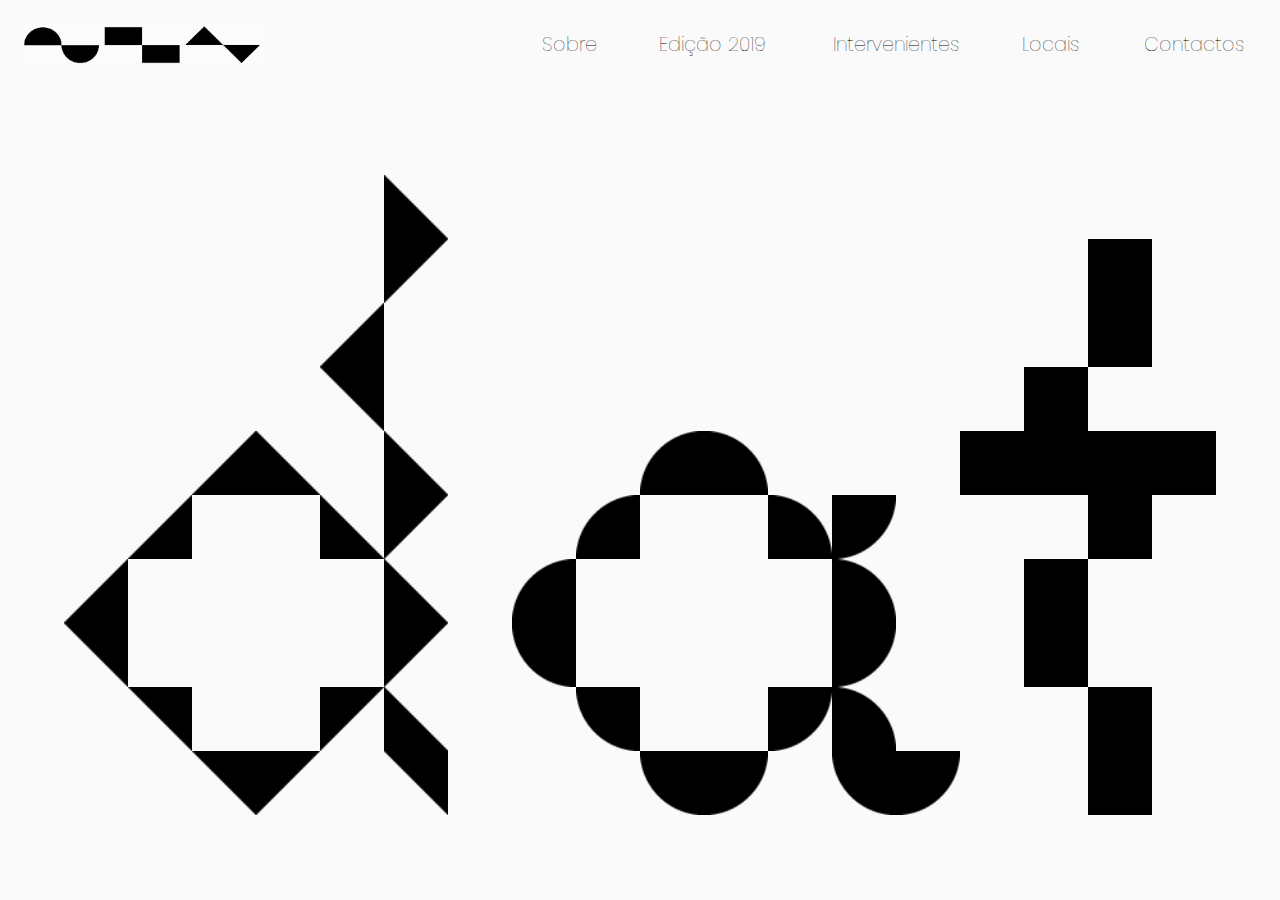
==== commit a73d0ec5: "processing a centrar automaticamente" ====
--- a/index.html
+++ b/index.html
@@ -7,9 +7,10 @@
     <meta name="viewport" content="width=device-width, initial-scale=1">
     <link rel="stylesheet" href="css/style.css">
     <script src="JavaScript/p5.js"></script>
+    <script src="JavaScript/p5.dom.js"></script>
     <script src="JavaScript/sketch.js"></script>
     <link href="https://fonts.googleapis.com/css?family=Poppins:300,400,600" rel="stylesheet">
-
+    <link rel="icon" type="image/x-icon" href="images/icon.ico"/>
 </head>
 
 <body>
@@ -32,7 +33,6 @@
 <main>
 
     <div id="processingcanvas"></div>
-    <hr>
     <div id="sobre">
         <h3 class="showSeccao">Sobre</h3>
         <div class="titulos">
@@ -53,7 +53,7 @@
             Ilustração, Arte computacional, Cinema, etc.)
         </p>
     </div>
-    <hr>
+
     <div id="edicao2019">
         <h3 class="showSeccao">Edição 2019</h3>
         <div id="edicao2019flex">
@@ -102,7 +102,6 @@
 
     </div>
 
-    <hr>
     <div id="intervenientes">
         <h3 class="showSeccao">Intervenientes</h3>
         <div class="pessoa">
@@ -127,7 +126,7 @@
                  </picture>
              </div>
              <div class="pessoaTexto">
-                 <p> Mário Feliciano (born 1969) studied graphic design at IADE (Lisbon) until 1993. <br>
+                 <p> Mário Feliciano (born 1969) studied graphic design at IADE (Lisbon) until 1993. <br><br>
                      Before finishing his degree he started to work as a graphic designer at Surf Portugal magazine,
                      where he stayed there as art director during the next seven years. In 1994 he founded his design
                      studio (Secretonix) that produced a wide range of design projects from editorial to corporate design.
@@ -173,12 +172,10 @@
                     media and interactive installations, and architectural graphics. Moreover, LUST is deeply interested in
                     exploring new pathways for design at the cutting edge where new media and information technologies,
                     architecture
-                    and urban systems and graphic design overlap. <br>
+                    and urban systems and graphic design overlap. <br><br>
                     This fascination led to establishing LUSTlab in the summer of 2010. LUSTlab is more than a new form of
-                    Research
-                    & Development. LUSTlab goes further than observing, inventing and producing, by means of forming a platform
-                    where
-                    knowledge, issues and ideologies can be shared.
+                    Research & Development. LUSTlab goes further than observing, inventing and producing, by means of forming
+                    a platform where knowledge, issues and ideologies can be shared.
                     LUSTlab researches, generates hypotheses and makes unstable media stable again. The future of digital media
                     lies in the design of its use. Humanizing the unhuman, bringing the internet down to earth and finding the
                     missing link between the digital and the physical. The outcomes vary from (strategic) visions to new
@@ -225,12 +222,12 @@
         </div>
 
     </div>
-    <hr>
+
     <div id="locais">
         <h3 class="showSeccao">Locais</h3>
         <div class="fundo">
             <div class="molduras">
-                <img class="CantoInferiorDireto" src="images/data/quadrado.png" height="50" width="50" alt="">
+                <img class="CantoInferiorDireito" src="images/data/quadrado.png" height="50" width="50" alt="">
                 <img class="CantoInferiorEsquerdo" src="images/data/triangulo_inferior_esquerdo.png" height="50"
                      width="50" alt="">
                 <img class="CantoSuperiorEsquerdo" src="images/data/circulo_superior_esquerdo.png" height="50"
@@ -238,7 +235,7 @@
                 <img class="darq" src="images/darqtitlocal-01.png" height="2045" width="1235" alt="LocalDarq">
             </div>
             <div class="molduras">
-                <img class="CantoInferiorDireto" src="images/data/triangulo_inferior_direito.png" height="50" width="50"
+                <img class="CantoInferiorDireito" src="images/data/triangulo_inferior_direito.png" height="50" width="50"
                      alt="">
                 <img class="CantoInferiorEsquerdo" src="images/data/circulo_inferior_esquerdo.png" height="50"
                      width="50" alt="">
@@ -246,7 +243,7 @@
                 <img class="dei" src="images/deititlocal-01.png" height="2045" width="1235" alt="LocalDei">
             </div>
             <div class="molduras">
-                <img class="CantoInferiorDireto" src="images/data/circulo_inferior_direito.png" height="50" width="50"
+                <img class="CantoInferiorDireito" src="images/data/circulo_inferior_direito.png" height="50" width="50"
                      alt="">
                 <img class="CantoInferiorEsquerdo" src="images/data/quadrado.png" height="50" width="50" alt="">
                 <img class="CantoSuperiorEsquerdo" src="images/data/triangulo_superior_esquerdo.png" height="50"
@@ -256,7 +253,7 @@
             <div class="fundo2">
                 <img class="CantoInferiorEsquerdo" src="images/data/triangulo_inferior_esquerdo.png" height="50"
                      width="50" alt="">
-                <img class="CantoInferiorDireto" src="images/data/quadrado.png" height="50" width="50" alt="">
+                <img class="CantoInferiorDireito" src="images/data/quadrado.png" height="50" width="50" alt="">
                 <img class="CantoSuperiorEsquerdo" src="images/data/circulo_superior_esquerdo.png" height="50"
                      width="50" alt="">
 
@@ -319,7 +316,7 @@
             </div>
         </div>
     </div>
-    <hr>
+
     <div id="contactos">
         <h3 class="showSeccao">Contactos</h3>
 
@@ -351,24 +348,19 @@
                     <source src="images/videos/animacao.mp4" type="video/mp4">
                     <source src="images/videos/animacao.mov" type="video/mov">
                 </video>
-                <br>
                 <div class="hiperligacao">
                     <a class="facebook" href="https://facebook.com/" target="_blank">
-                            <img src="images/facebook.png" height="413" width="413" alt="Facebook"/>
-                    </a><a
-                        class="uc" href="https://www.uc.pt/" target="_blank">
+                        <img src="images/facebook.png" height="413" width="413" alt="Facebook"/>
+                    </a><a class="uc" href="https://www.uc.pt/" target="_blank">
                         <img src="images/logoUC2.png" width="2060" height="1512" alt="Universidade de Coimbra">
-                </a><a
-                        class="instagram" href="https://www.instagram.com/" target="_blank">
+                    </a><a class="instagram" href="https://www.instagram.com/" target="_blank">
                         <img src="images/instagram.png" height="1083" width="1083" alt="">
-                </a>
-                </div>
-            </div>
-        </div>
-
+                    </a>
+                </div>
+            </div>
+        </div>
     </div>
 </main>
-
 
 <script src="JavaScript/main.js"></script>
 </body>
--- a/css/style.css
+++ b/css/style.css
@@ -107,7 +107,7 @@
 
 main {
     position: relative;
-    scroll-snap-type: y mandatory;
+    scroll-snap-type: y proximity;
     scroll-behavior: smooth;
     overflow-y: scroll;
     height: calc(100vh - 7vw);
@@ -123,6 +123,7 @@
 
 #processingcanvas {
     height: calc(100vh - 7vw);
+    width: 100%;
     scroll-snap-align: start;
 }
 
@@ -139,19 +140,15 @@
 }
 
 #sobre > .titulos {
-    font-size: 5em;
-
+    font-size: 5.9vw;
     width: calc(100vw / 12 * 3);
     margin-right: calc(100vw / 24);
-}
-
-#sobre > .titulos > p {
-    margin: 0;
 }
 
 #sobre > .texto {
     width: calc(100vw / 24 * 14);
     line-height: 2.1em;
+    font-size: 1.3vw;
 }
 
 /*edição 2019*/
@@ -229,14 +226,14 @@
     align-items: flex-end;
     justify-content: center;
     min-height: calc(100vh - 7vw);
-    padding-bottom: calc(100vw / 12);
+    padding-bottom: calc(100% / 12);
 }
 
 .pessoaNome {
     order: 2;
-    width: calc(100vw / 24 * 14);
-    margin-left: calc(100vw / 24);
-    margin-bottom: calc(100vw / 24);
+    width: calc(100% / 24 * 13);
+    margin-left: calc(100% / 24);
+    margin-bottom: calc(100% / 24);
 }
 
 .pessoaNome > video {
@@ -252,25 +249,24 @@
 
 .pessoaImagem {
     order: 1;
-    margin-bottom: calc(100vw / 24);
-    width: calc(100vw / 12 * 3);
-    text-align: right;
+    margin-bottom: calc(100% / 24);
+    width: calc(100% / 12 * 3);
 }
 
 .pessoaImagem > img {
-    width: calc(100vw / 12 * 3);
+    width: 100%;
     height: auto;
 }
 
 .pessoaPeca {
     order: 3;
-    width: calc(100vw / 12 * 3);
+    width: calc(100% / 12 * 3);
     align-self: flex-start;
     position: relative;
 }
 
 .pessoaPeca img {
-    width: calc(100vw / 24);
+    width: calc(100vw / 48 * 2.5);
     height: auto;
     position: absolute;
     right: 0;
@@ -279,8 +275,10 @@
 .pessoaTexto {
     order: 4;
     align-self: flex-start;
-    width: calc(100vw / 24 * 14);
-    margin-left: calc(100vw / 24);
+    width: calc(100%/ 24 * 13);
+    margin-left: calc(100% / 24);
+    line-height: 2.1em;
+    font-size: 1.3vw;
 }
 
 /*locais*/
@@ -295,35 +293,37 @@
     height: calc(100vh - 7vw);
     display: flex;
     align-items: center;
-    justify-content:center;
-
+    justify-content: space-evenly;
 }
 
 .molduras {
     position: relative;
-    margin: 0 5vw;
-    display: inline-block;
     width: 20vw;
-    height:calc(20vw * 2045 / 1235);
-}
-.CantoInferiorDireto{
+    height: calc(20vw * 2045 / 1235);
+}
+.CantoInferiorDireito{
     position: absolute;
     bottom:0;
     right:0;
+    height: auto;
+    width: calc(100vw / 24);
 }
 
 .CantoInferiorEsquerdo{
     position: absolute;
-    bottom:0;
-    left:0;
+    bottom: 0;
+    left: 0;
+    height: auto;
+    width: calc(100vw / 24);
 }
 
 .CantoSuperiorEsquerdo{
     position: absolute;
-    top:0;
-    left:0;
-}
-
+    top: 0;
+    left: 0;
+    height: auto;
+    width: calc(100vw / 24);
+}
 
 .molduras > img:last-child {
     position: absolute;
@@ -346,9 +346,8 @@
     display: none;
     text-align: left;
     background-color: rgb(250,250,250);
-
-
-}
+}
+
 .cruz {
     width: 2vw;
     height: auto;
@@ -414,28 +413,36 @@
     position: relative;
 }
 
+.conteudoContactos {
+    min-height: calc(100vh - 7vw);
+    width: 100%;
+    display: flex;
+    flex-direction: column;
+    justify-content: space-around;
+    position: relative;
+    align-content: space-between;
+}
+
 .conteudoContactos > div:nth-child(1), .conteudoContactos > div:nth-child(2) {
+    position: relative;
     height: 10vw;
 }
 
-.conteudoContactos > div:nth-child(1) > a {
-    position: relative;
-    margin-left: 5vw;
+.conteudoContactos > div:nth-child(1) > a, .conteudoContactos > div:nth-child(2) > a {
+    position: absolute;
     color: black;
+    bottom: 0;
+    margin: 0 calc(100% / 12);
 }
 
 .conteudoContactos > div:nth-child(2) > a {
-    position: absolute;
     right: 0;
-    margin-right: 5vw;
-    margin-top: 5.8vw;
-    color: black;
 }
 
 .animacaoContactos {
     position: relative;
     width: 40%;
-    margin-left: 5vw;
+    margin: 0 calc(100% / 12);
 }
 
 .animacaoContactos > div {
@@ -458,7 +465,6 @@
 
 .conteudoContactos > div:nth-child(2) > .animacaoContactos {
     right: 0;
-    margin-right: 5vw;
     position: absolute;
 }
 
@@ -640,6 +646,7 @@
 
     #processingcanvas, #sobre, #edicao2019, #intervenientes, #locais, #contactos {
         scroll-snap-align: unset;
+        min-height: calc(100vh - 12vw);
     }
 
     /*sobre*/
@@ -650,18 +657,20 @@
 
     #sobre > .texto{
         width: unset;
-        margin-left: 2vw;
-        margin-right: 2vw;
+        font-size: 1em;
+        line-height: 1.8em;
+        margin: 0 5vw calc(100% / 12 * 2.5) 5vw;
     }
 
     #sobre > .titulos{
         width: 100%;
-        padding: 4vh 0;
-        margin-left: 2vw;
+        padding: calc(100vw / 24) 0;
+        margin-left: 5vw;
+        margin-right: 5vw;
     }
 
     #sobre > .titulos > p {
-        font-size: 22vw;
+        font-size: 20vw;
     }
 
     /*edicao 2019*/
@@ -702,12 +711,14 @@
     /*intervenientes*/
 
     .pessoa {
-        margin-bottom: 5vw;
+        padding-bottom: calc(100% / 12 * 2.5);
     }
 
     .pessoaNome {
         order: 1;
-        width: 100vw;
+        width: 100%;
+        margin-left: 5vw;
+        margin-right: 5vw;
     }
 
     .pessoaNome > video {
@@ -717,7 +728,8 @@
     .pessoaImagem {
         order: 2;
         width: 100%;
-        text-align: left;
+        margin-left: 5vw;
+        margin-right: 5vw;
     }
 
     .pessoaImagem > img {
@@ -728,15 +740,18 @@
 
     .pessoaTexto {
         order: 3;
-        width: 100vw;
-        margin-right: 2vw;
+        width: 100%;
+        margin-right: 5vw;
+        margin-left: 5vw;
+        font-size: 1em;
+        line-height: 1.8em;
     }
 
     .pessoaPeca {
         order: 4;
         width: 100vw;
         height: 7vw;
-        margin: 2vw 0 2.5vw 2vw;
+        margin: 2vw 0 2.5vw 5vw;
     }
 
     .pessoaPeca img {
@@ -748,7 +763,7 @@
     /*LOCAIS*/
 
     #locais{
-        background-color:rgb(250,250,250);
+        background-color: rgb(250,250,250);
     }
 
     .fundo {
@@ -761,7 +776,7 @@
     }
 
     .fundo2 {
-        width: 100vw;
+        width: 100%;
         position: relative;
         height: unset;
         display: block;
@@ -772,15 +787,19 @@
         display: none;
     }
 
+    .fundo2 > div > picture {
+        display: inline-block;
+        margin: calc(100% / 24) 5vw;
+    }
+
     .imagemlocal {
         position: relative;
         top: unset;
-        left: 0;
+        left: unset;
         transform: unset;
         width: 100%;
         height: auto;
         margin: unset;
-        padding: 4vh 0;
     }
 
     .museuInfo, .darqInfo, .deiInfo {
@@ -788,11 +807,11 @@
     }
 
     .museuInfo div, .darqInfo div, .deiInfo div {
-        width: calc(100% - 3vw);
+        width: calc(100% - 10vw);
         position: relative;
         top: 0;
         right: unset;
-        margin: 0 0 5vw 3vw;
+        margin: 0 5vw calc(100% / 12 * 2.5) 5vw;
     }
 
     .fundo2 p {
@@ -813,9 +832,8 @@
         width: unset;
         top: 0;
         left: 0;
-        margin-left: 3vw;
+        margin-left: 5vw;
         line-height: 16vw;
-        padding: 2vh 0;
     }
 
     .icon{
@@ -830,16 +848,7 @@
     /*contactos*/
 
     .conteudoContactos {
-        display: flex;
-        flex-direction: column;
-        justify-content: space-around;
-        min-height: calc(100% - 19vw);
-        position: absolute;
-        align-content: space-between;
-    }
-
-    .conteudoContactos > div {
-        position: relative;
+        min-height: calc(100vh - 24vw);
     }
 
     .conteudoContactos > div:first-child, .conteudoContactos > div:nth-child(2) {
@@ -851,11 +860,11 @@
     }
 
     .conteudoContactos > div:nth-child(1) > .animacaoContactos {
-        width: calc(100% - 10vw);
+        width: calc(100% - calc(100% / 12 * 2));
     }
 
     .animacaoContactos {
-        width: calc(100% - 10vw);
+        width: calc(100% - calc(100% / 12 * 2));
     }
 
     .animacaoContactos > p {
@@ -904,18 +913,76 @@
     .uc picture, .uc img {
         height: 10vw;
     }
-
 }
 
 @media (min-width: 769px) and (max-width: 1024px) {
+
     .animacao{
         width: 100%;
         height: auto;
         left: unset;
         transform: unset;
     }
-}
-
-@media (min-width: 1025px) {
-
+
+    #sobre {
+        align-content: center;
+    }
+
+    #sobre > .titulos {
+        width: 100%;
+        margin: 0 calc(100% / 12) calc(100% / 24) calc(100% / 12);
+        font-size: 10vw;
+    }
+
+    #sobre > .texto {
+        font-size: 1em;
+        width: 100%;
+        margin: 0 calc(100% / 12);
+    }
+
+    .pessoaTexto {
+        font-size: 1em;
+    }
+
+
+    /*edicao 2019*/
+    #edicao2019flex {
+        height: unset;
+    }
+
+    #edicao2019flex > div {
+        flex: unset;
+        width: 100%;
+        height: 80vw;
+    }
+
+    #edicao2019flex > div > div:last-child {
+        width: 40%;
+        top: 50%;
+    }
+
+    #edicao2019flex > div > div:last-child > svg {
+        top: calc(-40vw * 425 / 515) !important;
+    }
+
+    .agenda {
+        top: calc(38%);
+        left: 31%;
+    }
+
+    .agenda > p {
+        font-size: 2vw;
+        line-height: 2vw;
+    }
+
+    .agenda > span {
+        font-size: 6vw;
+        line-height: 7vw;
+    }
+}
+
+@media only screen and (min-width: 769px) and (max-width: 1024px) and (orientation: portrait){
+    #processingcanvas, #edicao2019, #intervenientes, #locais, #intervenientes > .pessoa {
+        min-height: 100%;
+    }
 }